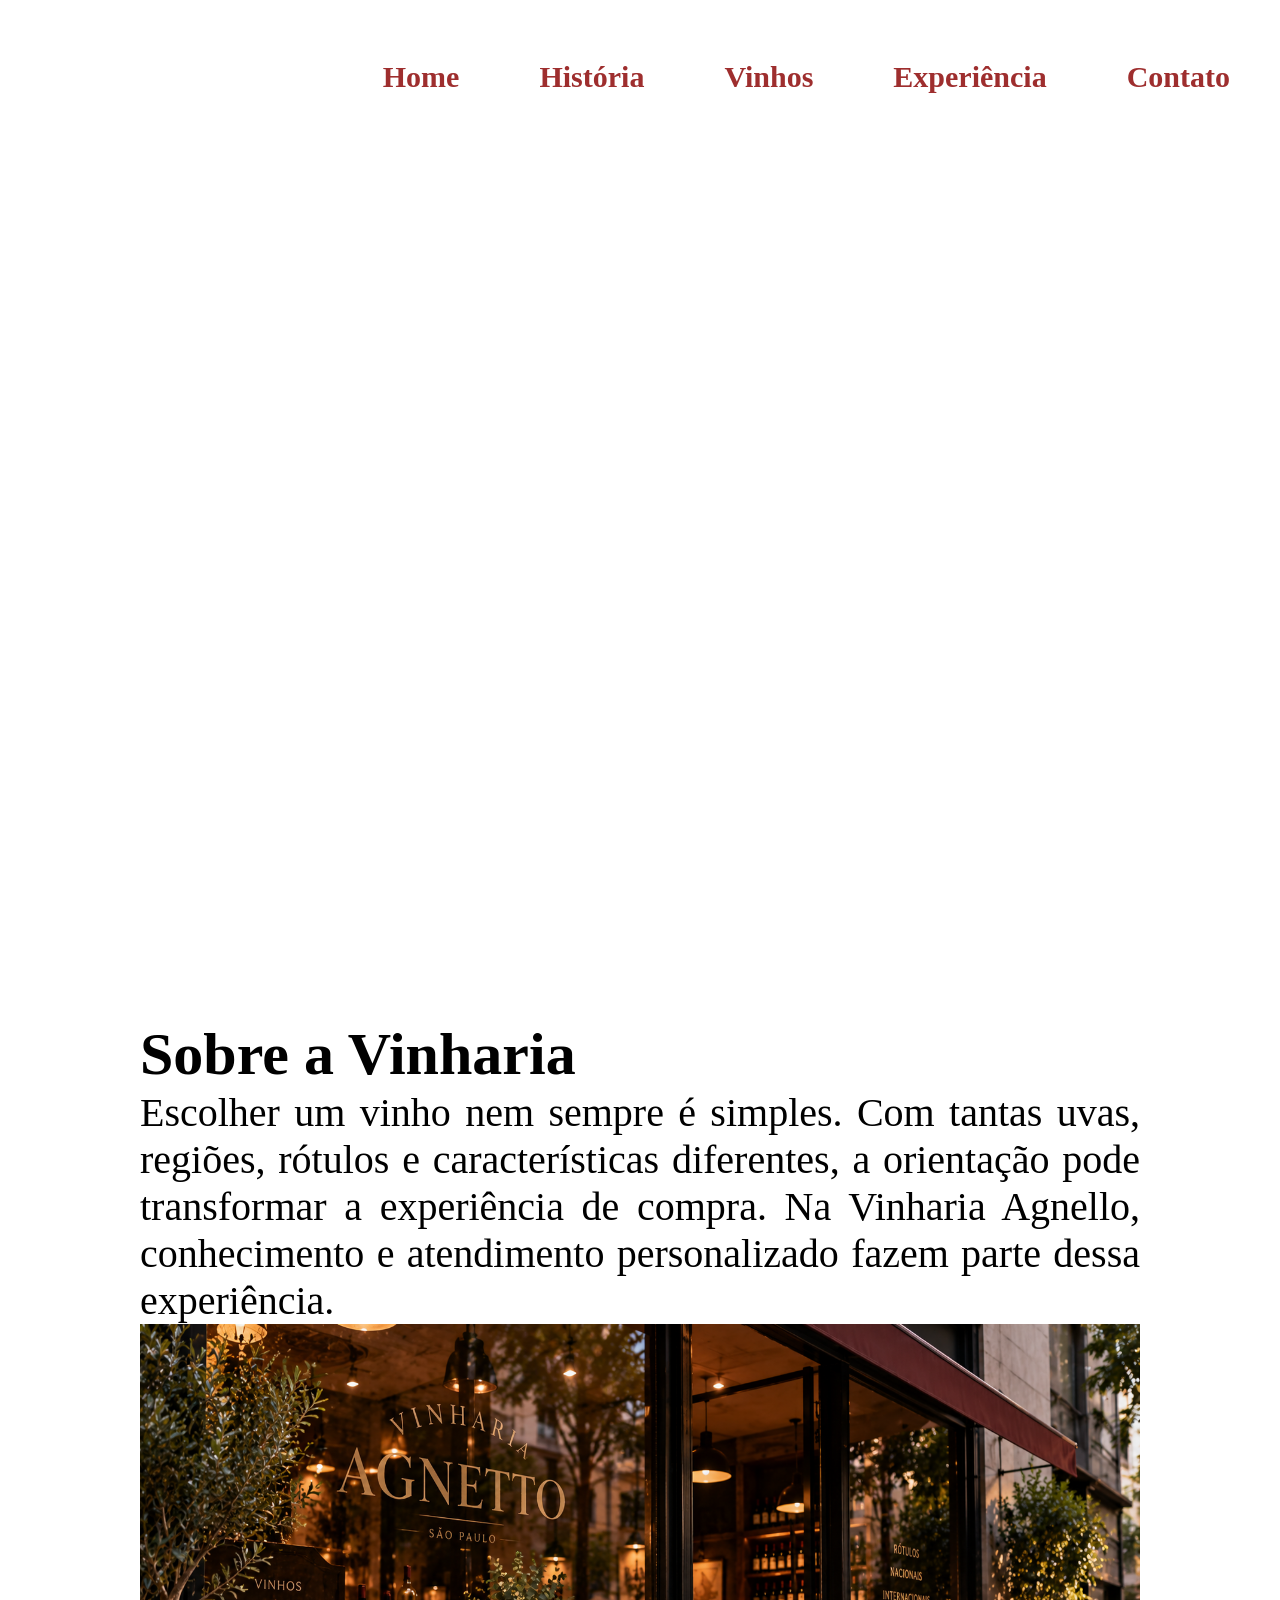
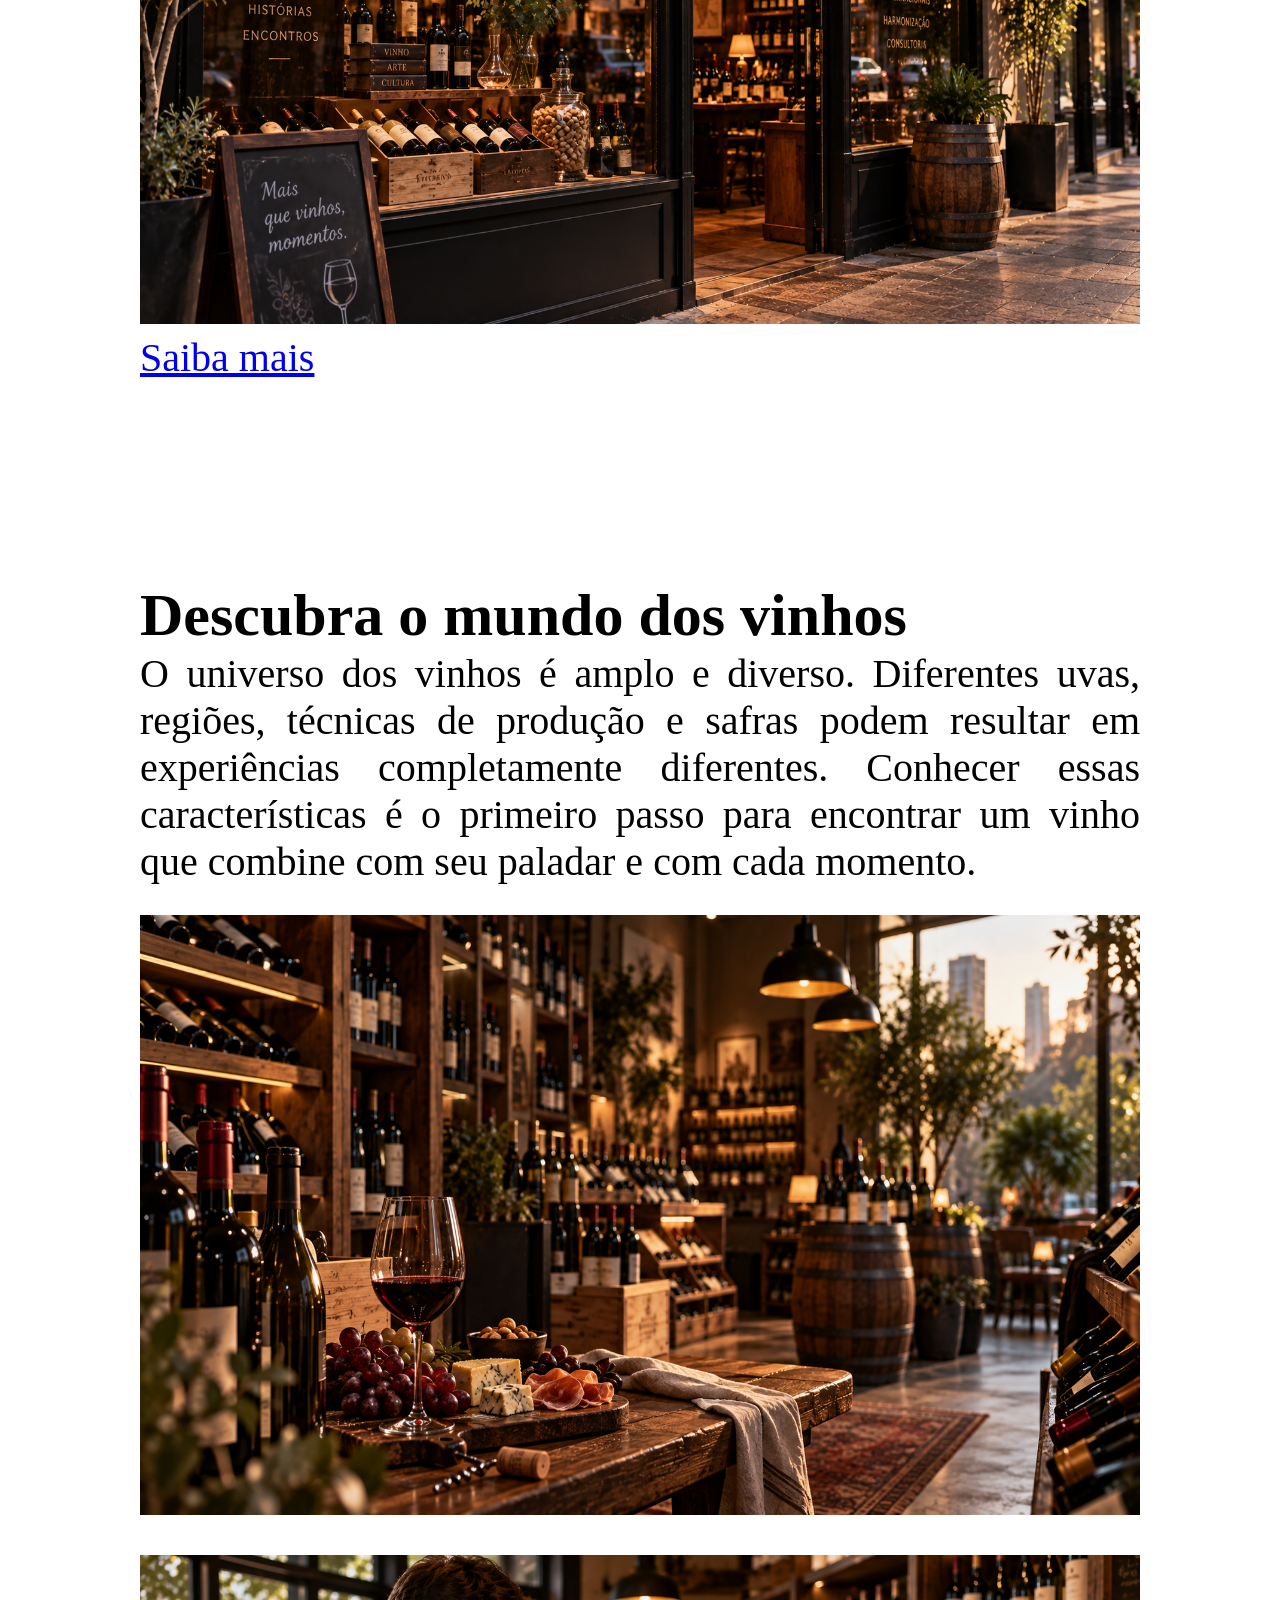
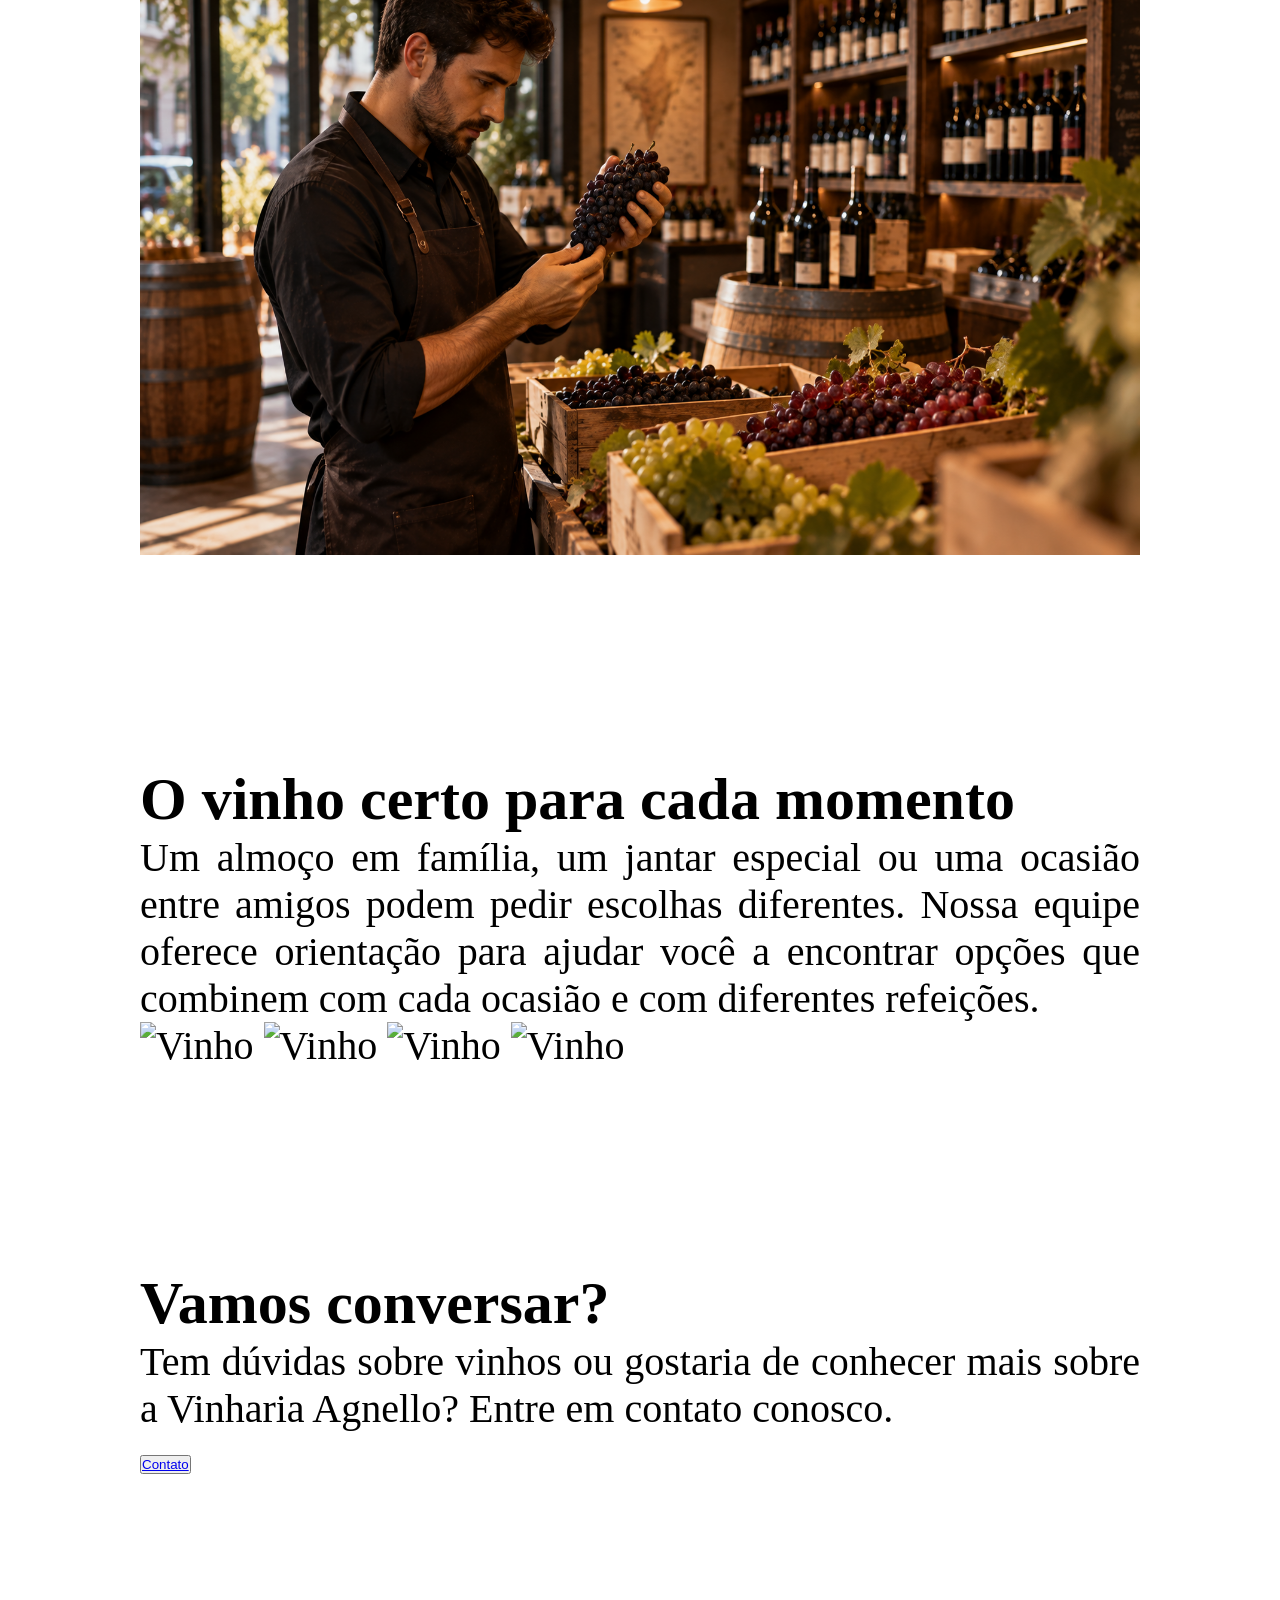
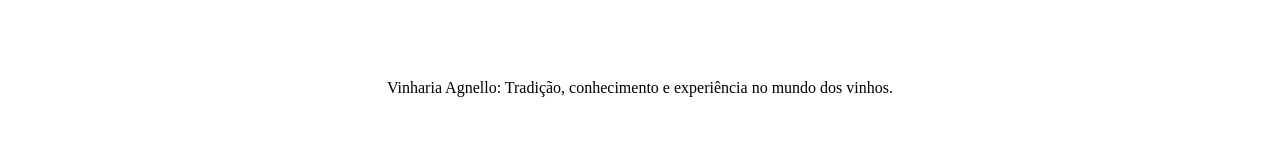
==== index.html @ 1d0fc35b "Primeira parte Check Point" ====
<!DOCTYPE html>
<html lang="pt-br">
<head>
    <meta charset="UTF-8">
    <meta name="viewport" content="width=device-width, initial-scale=1.0">
    <title>Vinharia Agnello</title>
    <link rel="stylesheet" href="src/css/style.css">
</head>
<body>

    <header>
        <nav class="cabecalho"> 
            <ul>
                <li><a href="pages/index.html"><b>Home</b></a></li>
                <li><a href="pages/sobre.html"><b>História</b></a></li>
                <li><a href="pages/produtos.html"><b>Vinhos</b></a></li>
                <li><a href="pages/experiencia.html"><b>Experiência</b></a></li>
                <li><a href="pages/contato.html"><b>Contato</b></a></li>
            </ul>
            <video autoplay muted loop>
                <source src="src/assets/imgs/0918.mp4" type="video/mp4">
            </video>
        </nav>
    </header>

    <main>
        

        <section class="titulo">
            <h1>Bem-vindo à Vinharia Agnello</h1>
             <p>Uma experiência única no mundo dos vinhos. <br/>Há mais de 15 anos em São Paulo, 
             a Vinharia <br/> Agnello oferece uma seleção de rótulos nacionais <br/>e internacionais,  
             aliando variedade ao conhecimento <br/> de uma equipe especializada. Seja para descobrir <br/>
             uma nova uva, escolher um vinho para uma ocasião <br/>especial ou  encontrar a melhor harmonização, 
             nossos  <br/>clientes contam com uma orientação personalizada para  <br/>tornarcada escolha uma experiência.</p></h1>
        </section>


        <section class="sobreVinharia"> 
              <h1>Sobre a Vinharia</h1>
              <p> Escolher um vinho nem sempre é simples. Com tantas uvas, regiões, rótulos e características 
                  diferentes, a orientação pode transformar a experiência de compra. Na Vinharia Agnello, 
                  conhecimento e atendimento personalizado fazem parte dessa experiência.</p>
                  <img src="src/assets/imgs/ChatGPT Image 18 de set. de 2026, 16_29_35.png" alt="Vinho" width="500" height="300" id="fotovinharia">
                  <a href="pages/historia.html">Saiba mais</a>
        </section>

        <section class="descubraVinhos">
            <h1>Descubra o mundo dos vinhos</h1> 
            <p>O universo dos vinhos é amplo e diverso. Diferentes uvas, regiões, técnicas de produção e safras 
            podem resultar em experiências completamente diferentes. Conhecer essas características é o primeiro 
            passo para encontrar um vinho que combine com seu paladar e com cada momento. </p>
            <img src="src/assets/imgs/dentrodaloja.png" alt="Vinhos" width="500" height="300" id="fotodentroloja">       
            <img src="src/assets/imgs/uva.png" alt="Vinhos" width="500" height="300" id="fotodentroloja2">       
        </section>

        <section class="vinhocerto">
            <h1>O vinho certo para cada momento</h1>
            <p>Um almoço em família, um jantar especial ou uma ocasião entre amigos podem pedir escolhas diferentes. 
            Nossa equipe oferece orientação para ajudar você a encontrar opções que combinem com cada ocasião e 
            com diferentes refeições.</p>
            <img src="images/vinho.jpg" alt="Vinho" width="500" height="300">
            <img src="images/vinho.jpg" alt="Vinho" width="500" height="300">
            <img src="images/vinho.jpg" alt="Vinho" width="500" height="300">
            <img src="images/vinho.jpg" alt="Vinho" width="500" height="300">
        </section>

        <section class="contato">
           <h1>Vamos conversar?</h1>
           <p>Tem dúvidas sobre vinhos ou gostaria de conhecer mais sobre a Vinharia Agnello? Entre em contato conosco.</p>
           <button><a href="pages/contato.html">Contato</a></button>

        </section>

    </main>

    <footer>
            <p>Vinharia Agnello: Tradição, conhecimento e experiência no mundo dos vinhos.</p>
    </footer>

</body>
</html>
---- src/css/style.css ----
* {
    margin: 0;
    padding: 0;
    box-sizing: border-box;
}

html,
body {
    overflow-x: hidden;
    overflow-y: auto;
}

header {
    position: relative;
    width: 100vw;
    height: 100vh;
    
}

.cabecalho video {
    position: absolute;
    top: 0;
    left: 0;
    width: 100%;
    height: 100%;
    object-fit: cover;
}

.cabecalho ul {
    display: flex;
    align-items: right;
    justify-content: right;
    gap: 30px;
    list-style: none;
    font-size: 30px;
    position: absolute;
    top: 0;
    left: 0;
    width: 100%; 
    z-index: 2;
    margin-top: 60px;
    
  
}

.cabecalho a {
    text-decoration: none;
    color: rgb(158, 46, 46);
    margin-right: 50px;
    display: inline-block;
    transition: 0.3s;
    
}

.cabecalho a:hover {
    color: rgb(37, 35, 35);
    transform: translateY(-5px);
}

.titulo {
    font-size: 30px;
    position: absolute;
    top: 0;
    left: 0;
    width: 100%; 
    z-index: 2;
    color: white;
    margin-top: 450px;
    margin-left: 50px;
    margin-right: 200px;
    text-align: justify;
    
    
}

.boasvindas h1 {
    margin-top: 40px;
    font-size: 30px;
    display: flex;
    justify-content: center;
    font-size: 80px;
    
}

.boasvindas p {
    max-width: 1000px;
    margin: 80px auto;
    text-align: justify;
    margin-top: 30px;
    font-size: 35px;
}

.sobreVinharia {
    max-width: 1000px;
    margin: 80px auto;
    text-align: justify;
    margin-top: 120px;
    font-size: 40px;
    
}


.descubraVinhos {
    max-width: 1000px;
    margin: 80px auto;
    text-align: justify;
    margin-top: 200px;
    font-size: 40px;
    margin-bottom: 40px;
    
}

.vinhocerto {
    max-width: 1000px;
    margin: 80px auto;
    text-align: justify;
    margin-top: 200px;
    font-size: 40px;
}

.contato {
    max-width: 1000px;
    margin: 80px auto;
    text-align: justify;
    margin-top: 200px;
    font-size: 40px;
}

footer {
   display: flex;
   justify-content: center;
   margin-bottom: 60px;
   margin-top: 200px;
}

#fotovinharia {
    width: 1000px;
    height: 600px;
}

#fotodentroloja {
    width: 1000px;
    height: 600px;
    margin-bottom: 30px;
    margin-top: 30px;
}

#fotodentroloja2 {
    width: 1000px;
    height: 600px;
}
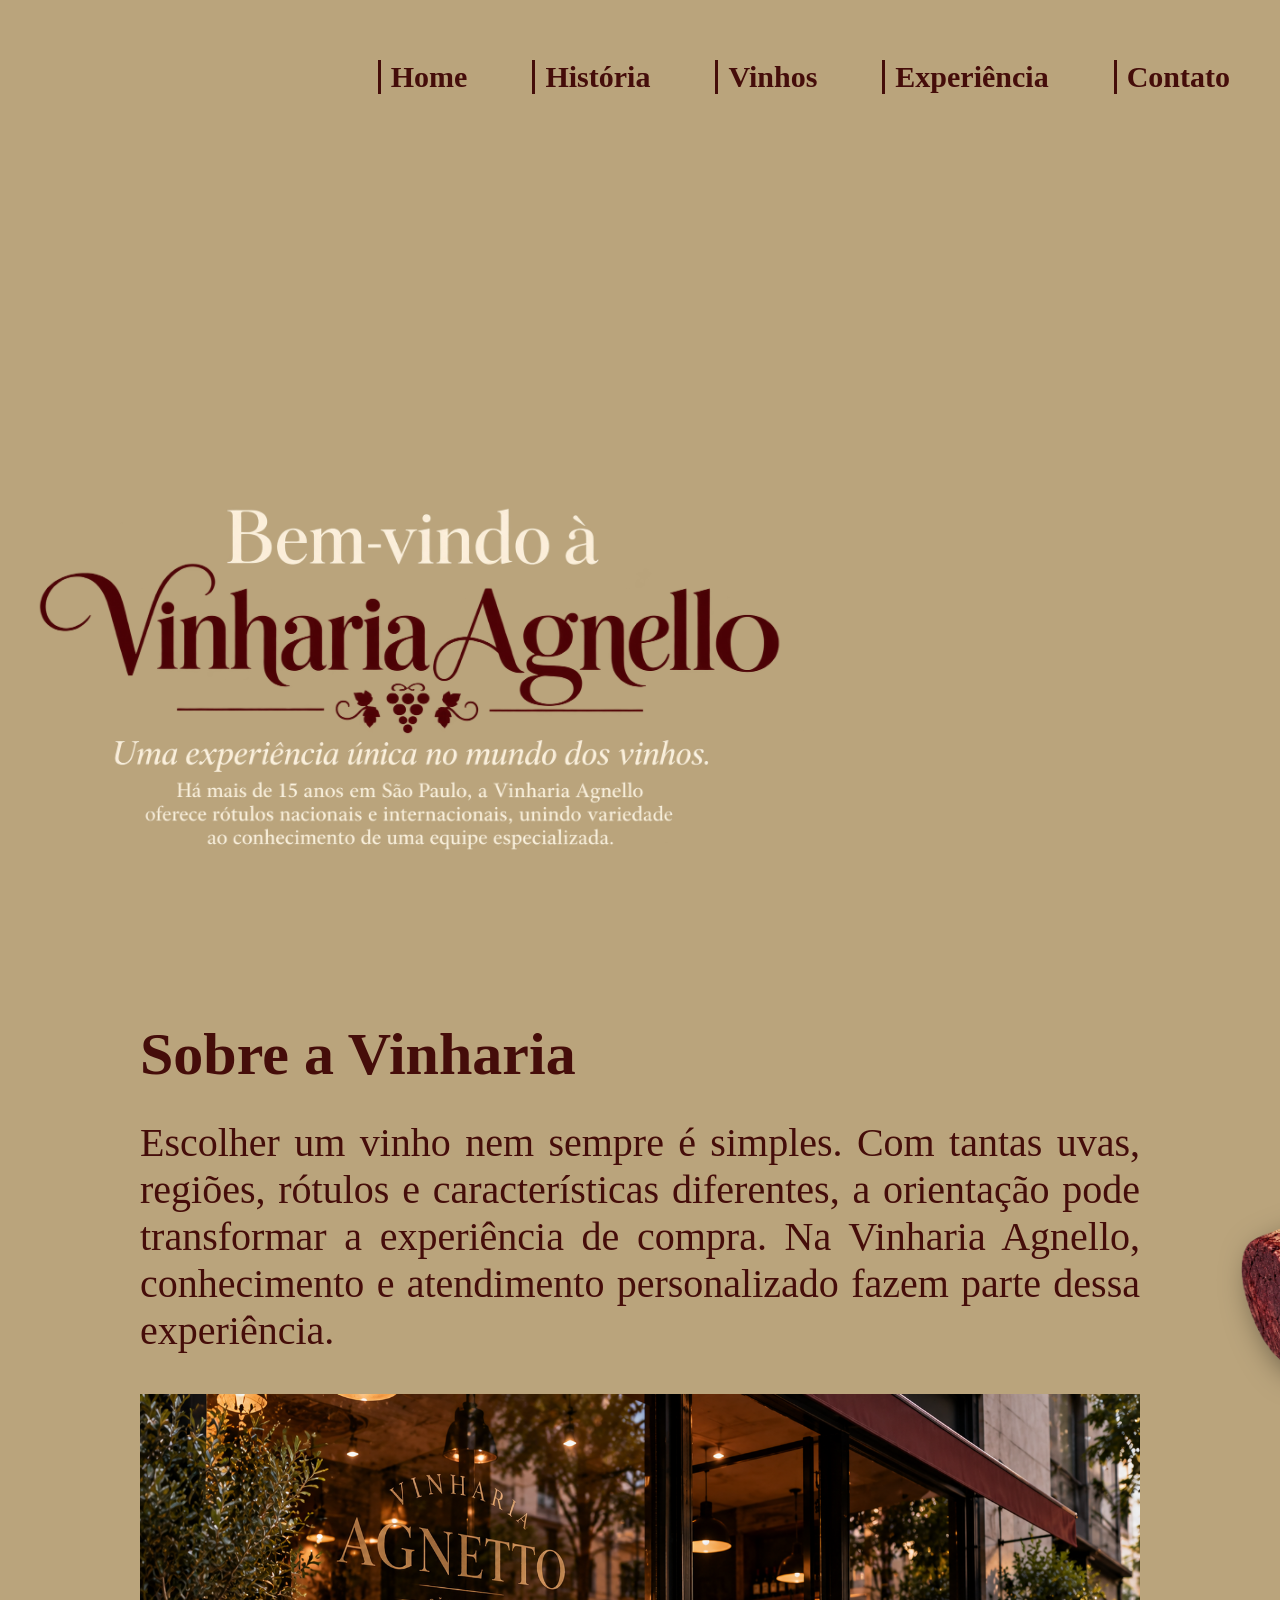
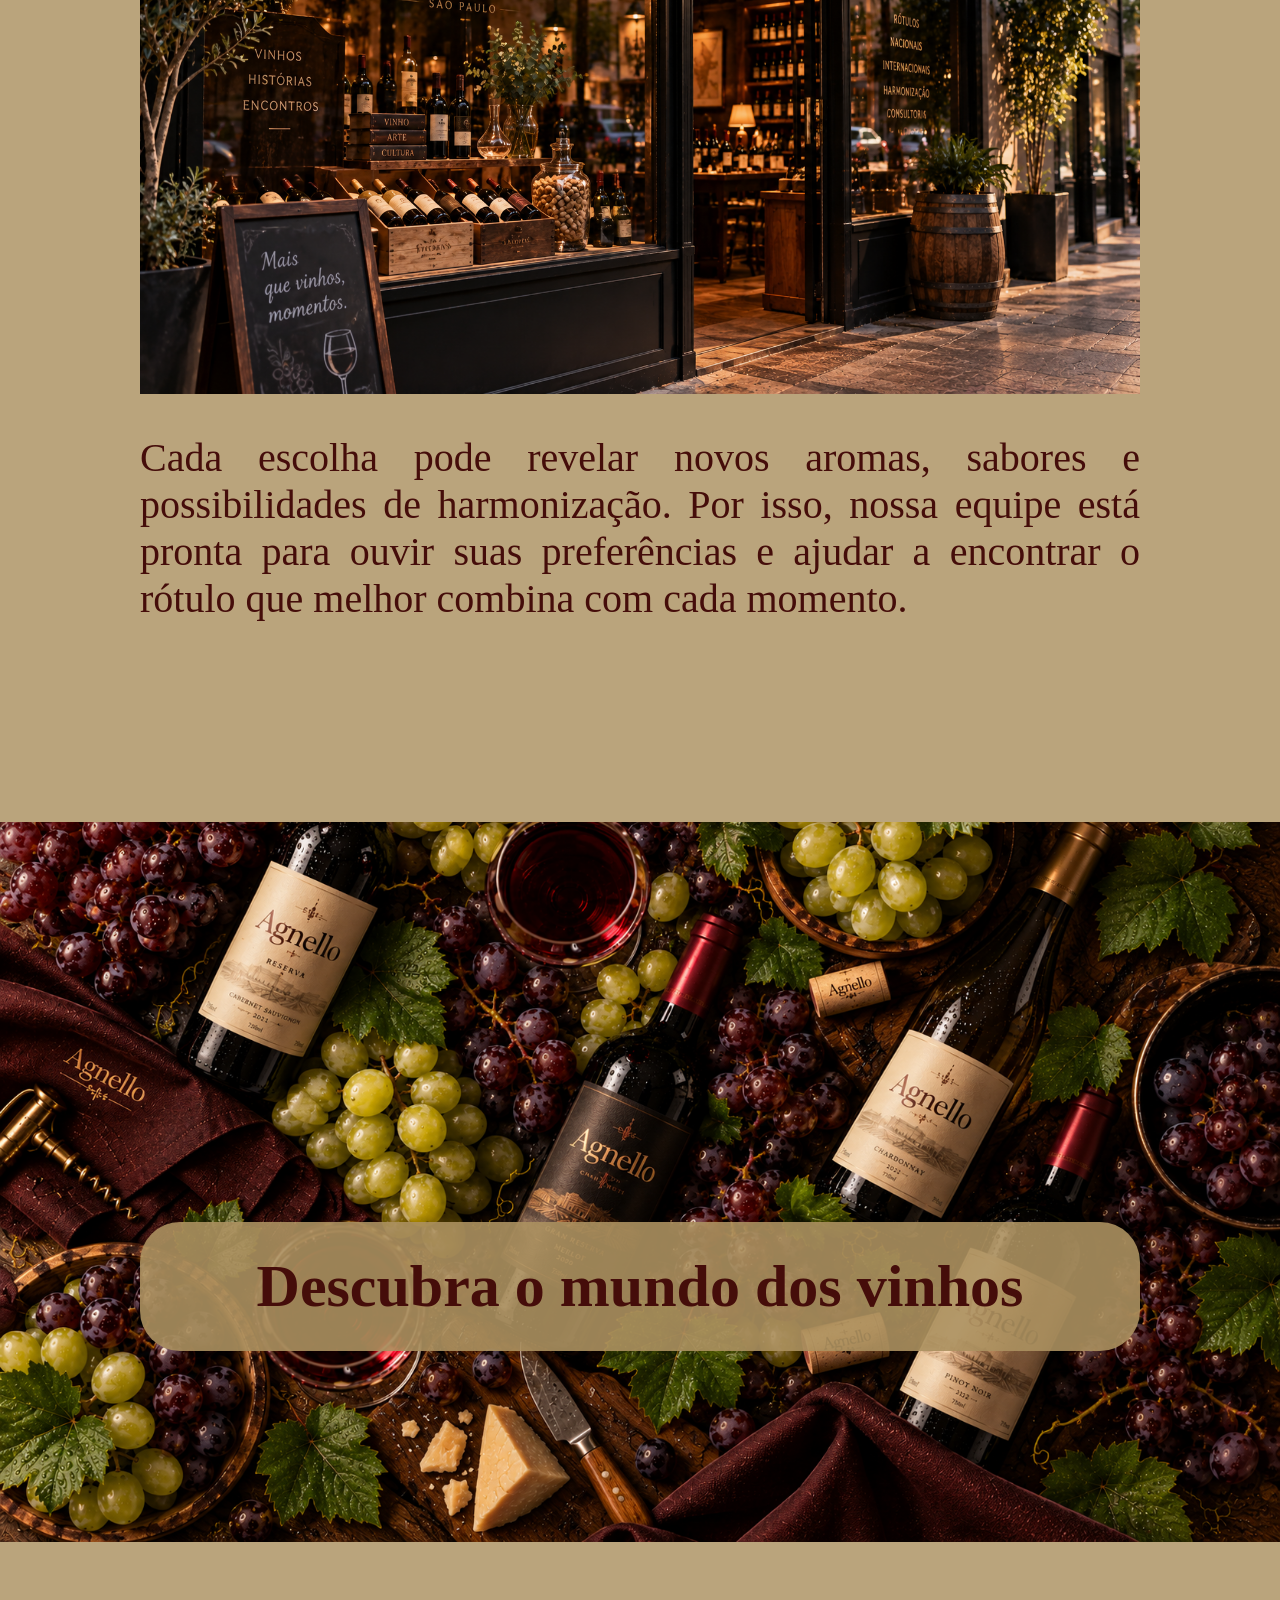
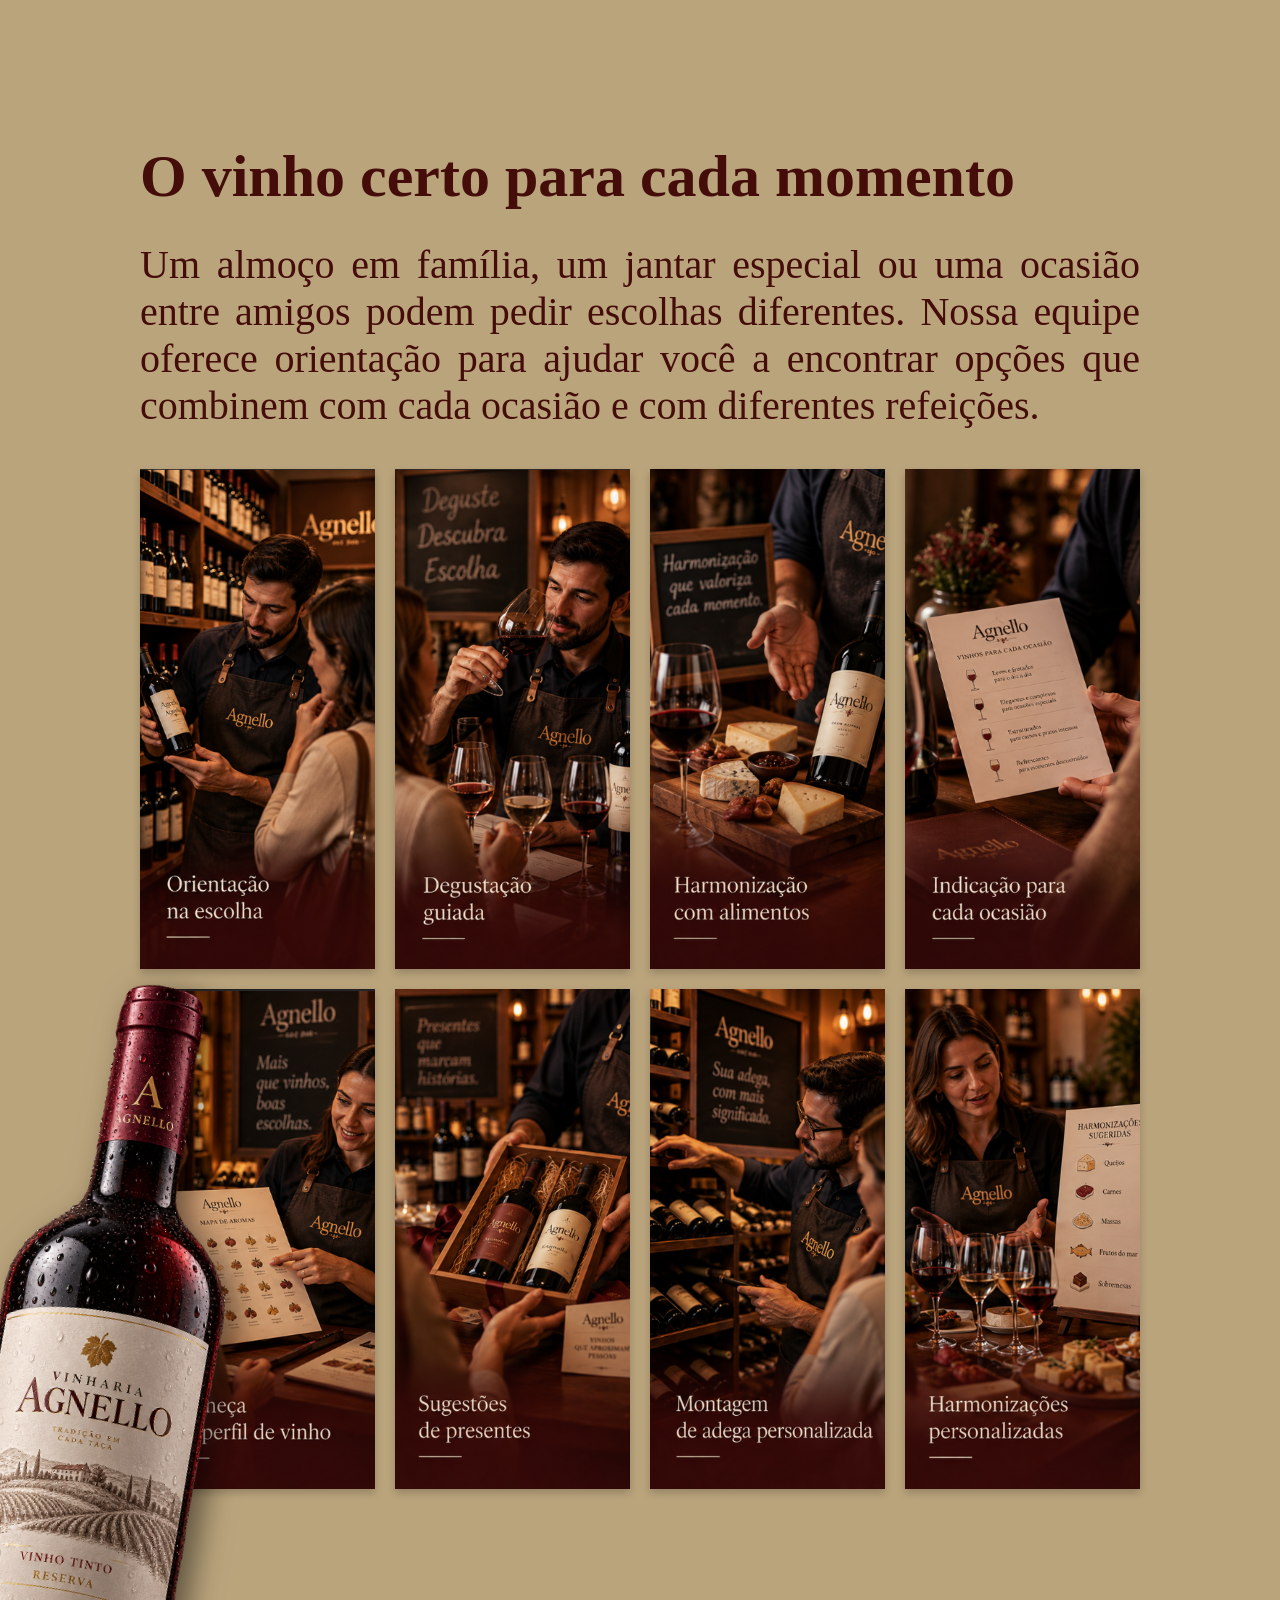
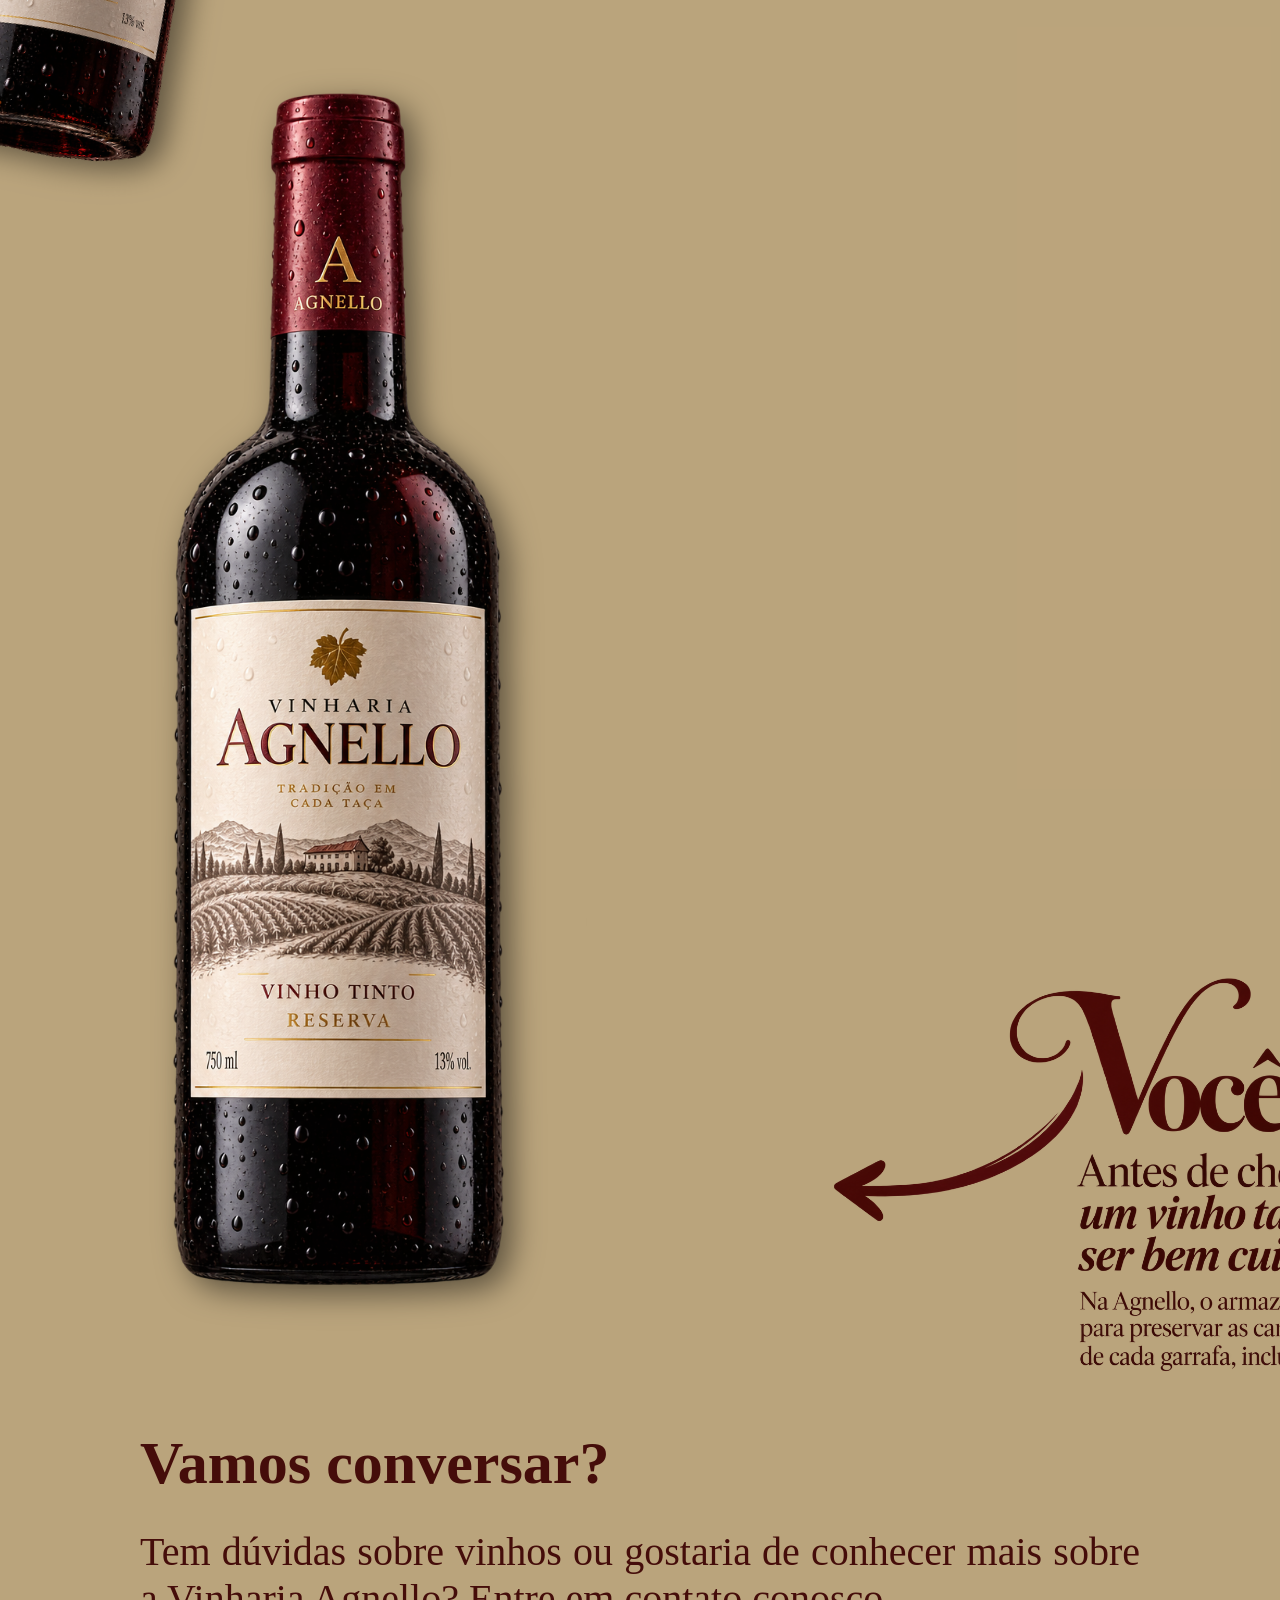
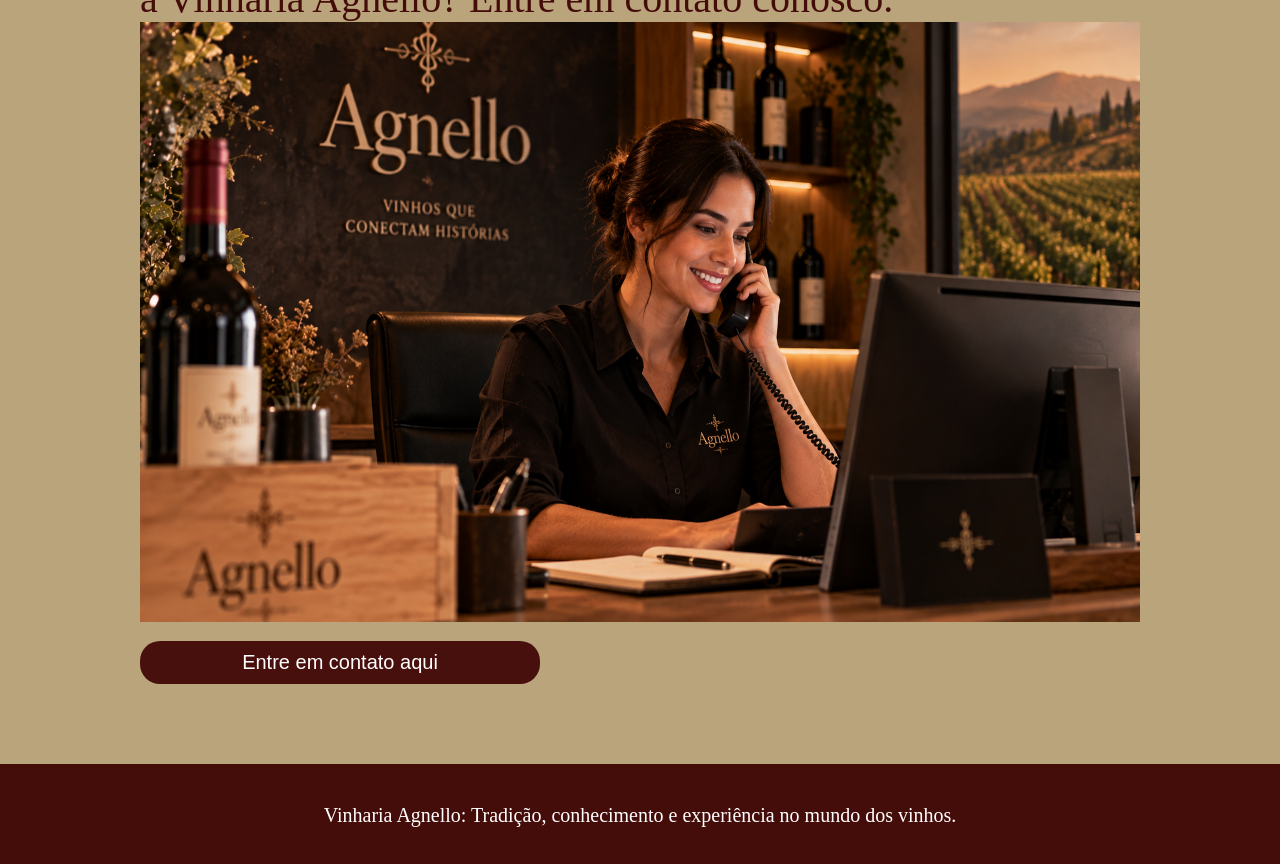
==== commit 29484ed8: "Segunda parte do trabalho" ====
--- a/index.html
+++ b/index.html
@@ -27,12 +27,12 @@
         
 
         <section class="titulo">
-            <h1>Bem-vindo à Vinharia Agnello</h1>
-             <p>Uma experiência única no mundo dos vinhos. <br/>Há mais de 15 anos em São Paulo, 
-             a Vinharia <br/> Agnello oferece uma seleção de rótulos nacionais <br/>e internacionais,  
-             aliando variedade ao conhecimento <br/> de uma equipe especializada. Seja para descobrir <br/>
-             uma nova uva, escolher um vinho para uma ocasião <br/>especial ou  encontrar a melhor harmonização, 
-             nossos  <br/>clientes contam com uma orientação personalizada para  <br/>tornarcada escolha uma experiência.</p></h1>
+            <img src="src/assets/imgs/vinharia.png" alt="Vinho" width="500" height="300" id="fotovinharia">
+            <!-- <h1 id="bemvindo">Bem-vindo à Vinharia Agnello</h1>
+             <p>   Uma experiência única no mundo dos vinhos.<br>
+                   Há mais de 15 anos em São Paulo, a Vinharia Agnello<br>
+                   oferece rótulos nacionais e internacionais, unindo variedade <br>
+                   ao conhecimento de uma equipe especializada.</p></h1> -->
         </section>
 
 
@@ -42,33 +42,71 @@
                   diferentes, a orientação pode transformar a experiência de compra. Na Vinharia Agnello, 
                   conhecimento e atendimento personalizado fazem parte dessa experiência.</p>
                   <img src="src/assets/imgs/ChatGPT Image 18 de set. de 2026, 16_29_35.png" alt="Vinho" width="500" height="300" id="fotovinharia">
-                  <a href="pages/historia.html">Saiba mais</a>
+                  <p>Cada escolha pode revelar novos aromas, sabores e possibilidades de harmonização. 
+                    Por isso, nossa equipe está pronta para ouvir suas preferências e ajudar a encontrar 
+                    o rótulo que melhor combina com cada momento.</p>
+
+                <!-- Decoracoes -->
+                <img src="src/assets/imgs/uvas_1_sem_fundo.png" class="uva1" alt="">
+                <img src="src/assets/imgs/uvas_2_sem_fundo.png" class="uva2" alt="">
+               <img src="src/assets/imgs/rolha_sem_fundo.png" class="rolha" alt="">
         </section>
 
         <section class="descubraVinhos">
             <h1>Descubra o mundo dos vinhos</h1> 
-            <p>O universo dos vinhos é amplo e diverso. Diferentes uvas, regiões, técnicas de produção e safras 
+            <!-- <p>O mundo dos vinhos é amplo e diverso. Diferentes uvas, regiões, técnicas de produção e safras 
             podem resultar em experiências completamente diferentes. Conhecer essas características é o primeiro 
-            passo para encontrar um vinho que combine com seu paladar e com cada momento. </p>
-            <img src="src/assets/imgs/dentrodaloja.png" alt="Vinhos" width="500" height="300" id="fotodentroloja">       
-            <img src="src/assets/imgs/uva.png" alt="Vinhos" width="500" height="300" id="fotodentroloja2">       
+            passo para encontrar um vinho que combine com seu paladar e com cada momento.</p> -->
+            
         </section>
 
-        <section class="vinhocerto">
-            <h1>O vinho certo para cada momento</h1>
-            <p>Um almoço em família, um jantar especial ou uma ocasião entre amigos podem pedir escolhas diferentes. 
-            Nossa equipe oferece orientação para ajudar você a encontrar opções que combinem com cada ocasião e 
-            com diferentes refeições.</p>
-            <img src="images/vinho.jpg" alt="Vinho" width="500" height="300">
-            <img src="images/vinho.jpg" alt="Vinho" width="500" height="300">
-            <img src="images/vinho.jpg" alt="Vinho" width="500" height="300">
-            <img src="images/vinho.jpg" alt="Vinho" width="500" height="300">
-        </section>
+       <section class="vinhocerto">
+
+    <h1>O vinho certo para cada momento</h1>
+
+    <p>
+        Um almoço em família, um jantar especial ou uma ocasião entre amigos podem pedir escolhas diferentes.
+        Nossa equipe oferece orientação para ajudar você a encontrar opções que combinem com cada ocasião
+        e com diferentes refeições.
+    </p>
+
+      <!-- Decoracao -->
+     <img src="src/assets/imgs/garrafa_sem_fundo.png" class="garrafa1" alt="">
+     <img src="src/assets/imgs/garrafa_chardonnay_sem_fundo.png" class="garrafa2" alt="">
+     <img src="src/assets/imgs/rolha_2_sem_fundo (1).png" class="rolha2" alt="">
+     <img src="src/assets/imgs/avental.png" class="avental" alt="">
+
+    <div class="galeria-vinhos">
+        <img src="src/assets/imgs/degustacao1.png" alt="Orientação na escolha">
+        <img src="src/assets/imgs/degustacao2.png" alt="Degustação">
+        <img src="src/assets/imgs/degustacao3.png" alt="Harmonização">
+        <img src="src/assets/imgs/degustacao4.png" alt="Escolha do vinho">
+        <img src="src/assets/imgs/degustacao5.png" alt="Orientação na escolha">
+        <img src="src/assets/imgs/degustacao6.png" alt="Degustação">
+        <img src="src/assets/imgs/degustacao7.png" alt="Harmonização">
+        <img src="src/assets/imgs/degustacao8.png" alt="Escolha do vinho">
+    </div>
+
+
+     </div>
+         <div class="garrafaVermelha">
+        <img src="src/assets/imgs/GARRAFAVERMELHA.png" alt="">
+     </div>
+
+      </div>
+         <div class="voceSabia">
+        <img src="src/assets/imgs/vocesabia.png" alt="">
+     </div>
+
+
+
+</section>
 
         <section class="contato">
            <h1>Vamos conversar?</h1>
            <p>Tem dúvidas sobre vinhos ou gostaria de conhecer mais sobre a Vinharia Agnello? Entre em contato conosco.</p>
-           <button><a href="pages/contato.html">Contato</a></button>
+           <img src="src/assets/imgs/telefone.png" alt="Vinho" width="500" height="300" id="fotovinharia">
+           <button id="botao-contato"><a href="pages/contato.html">Entre em contato aqui</a></button>
 
         </section>
 
--- a/src/css/style.css
+++ b/src/css/style.css
@@ -8,6 +8,7 @@
 body {
     overflow-x: hidden;
     overflow-y: auto;
+    background-color: rgba(172, 145, 96, 0.575);
 }
 
 header {
@@ -24,13 +25,15 @@
     width: 100%;
     height: 100%;
     object-fit: cover;
-}
+    opacity: 0.9;
+}
+
 
 .cabecalho ul {
     display: flex;
     align-items: right;
     justify-content: right;
-    gap: 30px;
+    gap: 15px;
     list-style: none;
     font-size: 30px;
     position: absolute;
@@ -39,38 +42,43 @@
     width: 100%; 
     z-index: 2;
     margin-top: 60px;
-    
-  
+   
+
 }
 
 .cabecalho a {
     text-decoration: none;
-    color: rgb(158, 46, 46);
+    color: rgb(69, 13, 10);
     margin-right: 50px;
     display: inline-block;
     transition: 0.3s;
+    border-left: 3px solid rgb(69, 13, 10);
+    padding-left: 10px;
     
 }
 
 .cabecalho a:hover {
-    color: rgb(37, 35, 35);
+    color: rgb(255, 255, 255);
     transform: translateY(-5px);
 }
 
 .titulo {
-    font-size: 30px;
     position: absolute;
     top: 0;
     left: 0;
-    width: 100%; 
     z-index: 2;
     color: white;
-    margin-top: 450px;
-    margin-left: 50px;
+    margin-top: 470px;
+    margin-left: 10px;
     margin-right: 200px;
-    text-align: justify;
-    
-    
+    
+}
+
+
+.titulo img {
+    display: block;
+    width: 800px !important;
+    height: auto !important;
 }
 
 .boasvindas h1 {
@@ -96,41 +104,202 @@
     text-align: justify;
     margin-top: 120px;
     font-size: 40px;
-    
-}
-
+    color: rgb(69, 13, 10);
+}
+
+.sobreVinharia p {
+    margin-top: 30px;
+
+}
+
+.sobreVinharia img{
+    margin-top: 40px;
+
+}
+
+.sobreVinharia {
+    position: relative;
+}
+
+.uva1 {
+    position: absolute;
+    width: 400px;
+    height: auto;
+    z-index: 2;
+    top: 400px;
+    right: 1200px;
+    filter: drop-shadow(10px 10px 15px rgba(0, 0, 0, 0.5));
+   
+}
+
+.uva2 {
+    position: absolute;
+    width: 400px;
+    height: auto;
+    z-index: 2;
+    top: 700px;
+    left: 1190px;
+    filter: drop-shadow(10px 10px 15px rgba(0, 0, 0, 0.5));
+  
+}
+
+
+.rolha {
+    position: absolute;
+    width: 300px;
+    height: auto;
+    z-index: 2;
+    top: 90px;
+    left: 1100px;
+    filter: drop-shadow(10px 10px 15px rgba(0, 0, 0, 0.5));
+    
+}
+
+.garrafa1 {
+    position: absolute;
+    width: 400px;
+    height: auto;
+    z-index: 2;
+    top: 4200px;
+    left: -130px;
+     transform: rotate(-10deg);
+     filter: drop-shadow(10px 10px 15px rgba(0, 0, 0, 0.5));
+
+}
+
+.garrafa2 {
+    position: absolute;
+    width: 400px;
+    height: auto;
+    z-index: 2;
+    top: 3800px;
+    left: 1580px;
+    transform: rotate(-30deg);
+    filter: drop-shadow(10px 10px 15px rgba(0, 0, 0, 0.5));
+ 
+}
+
+.rolha2 {
+    position: absolute;
+    width: 400px;
+    height: auto;
+    z-index: 2;
+    top: 4900px;
+    left: 1580px;
+    transform: rotate(-3230deg);
+    filter: drop-shadow(10px 10px 15px rgba(0, 0, 0, 0.5));
+
+}
+
+.avental {
+    position: absolute;
+    width: 300px;
+    height: auto;
+    z-index: 2;
+    top: 2080px;
+    right: 1640px;
+    transform: rotate(310deg);
+    filter: drop-shadow(10px 10px 15px rgba(0, 0, 0, 0.5));
+}
+
+
+.garrafaVermelha img{
+    
+    width: 800px;
+    margin-left: -200px;
+    margin-bottom: 30px;
+    margin-top: 200px;
+    filter: drop-shadow(10px 10px 15px rgba(0, 0, 0, 0.5));
+
+    
+}
+
+.voceSabia img {
+     position: absolute;
+    width: 800px;
+    height: auto;
+    z-index: 2;
+    top: 5700px;
+    left: 800px;
+    
+}
 
 .descubraVinhos {
+    width: 100%;
+    aspect-ratio: 16 / 9;
+    box-sizing: border-box;
+    text-align: justify;
+    margin-top: 200px;
+    margin-bottom: 40px;
+    font-size: 40px;
+
+    background-image: url("../assets/imgs/fundograndeagnello.png");
+    background-size: 100% 100%;
+    background-position: center;
+    background-repeat: no-repeat;
+}
+
+.descubraVinhos h1,
+.descubraVinhos p {
+    max-width: 1000px;
+    margin-left: auto;
+    margin-right: auto;
+    color: rgb(69, 13, 10);
+    background-color: rgba(172, 145, 96, 0.897);
+    border-radius: 40px;
+    padding: 30px;
+    
+}
+
+.descubraVinhos h1 {
+    position: relative;
+    top: 400px;
+    text-align: center;
+    
+}
+
+.descubraVinhos p {
+    margin-top: 300px;
+}
+
+.vinhocerto {
     max-width: 1000px;
     margin: 80px auto;
     text-align: justify;
     margin-top: 200px;
     font-size: 40px;
-    margin-bottom: 40px;
-    
-}
-
-.vinhocerto {
+    color: rgb(69, 13, 10);
+}
+
+.vinhocerto p {
+    margin-top: 30px;
+   
+}
+
+.contato {
     max-width: 1000px;
     margin: 80px auto;
     text-align: justify;
-    margin-top: 200px;
+    margin-top: 100px;
     font-size: 40px;
-}
-
-.contato {
-    max-width: 1000px;
-    margin: 80px auto;
-    text-align: justify;
-    margin-top: 200px;
-    font-size: 40px;
+    color: rgb(69, 13, 10);
+}
+
+.contato p {
+    margin-top: 30px;
+ 
 }
 
 footer {
    display: flex;
    justify-content: center;
-   margin-bottom: 60px;
-   margin-top: 200px;
+   background-color: rgb(69, 13, 10);
+   width: 100%;
+   height: 100px;
+   padding: 40px;
+   color: white;
+   font-size: 20px;
+  
 }
 
 #fotovinharia {
@@ -148,4 +317,51 @@
 #fotodentroloja2 {
     width: 1000px;
     height: 600px;
-}+}
+
+.galeria-vinhos {
+    display: grid;
+    grid-template-columns: repeat(4, 1fr);
+    gap: 20px;
+    margin-top: 40px;
+}
+
+.galeria-vinhos img {
+    width: 100%;
+    height: 500px;
+    object-fit: cover;
+    transition: transform 0.4s ease;
+    box-shadow: 0 4px 8px rgba(0, 0, 0, 0.2);
+}
+
+.galeria-vinhos img:hover {
+    transform: scale(1.05);
+   
+}
+
+#botao-contato {
+    background-color: rgba(69, 13, 10, 0.973);
+    text-decoration: none;
+    padding: 10px 20px;
+    border: none;
+    border-radius: 20px;
+    cursor: pointer;
+    font-size: 20px;
+    transition: 0.3s;
+    width: 400px;
+
+}
+
+#botao-contato:hover {
+    transform: translateY(-5px);
+}
+
+button a {
+    color: white;
+    text-decoration: none;
+}
+
+
+
+   
+    
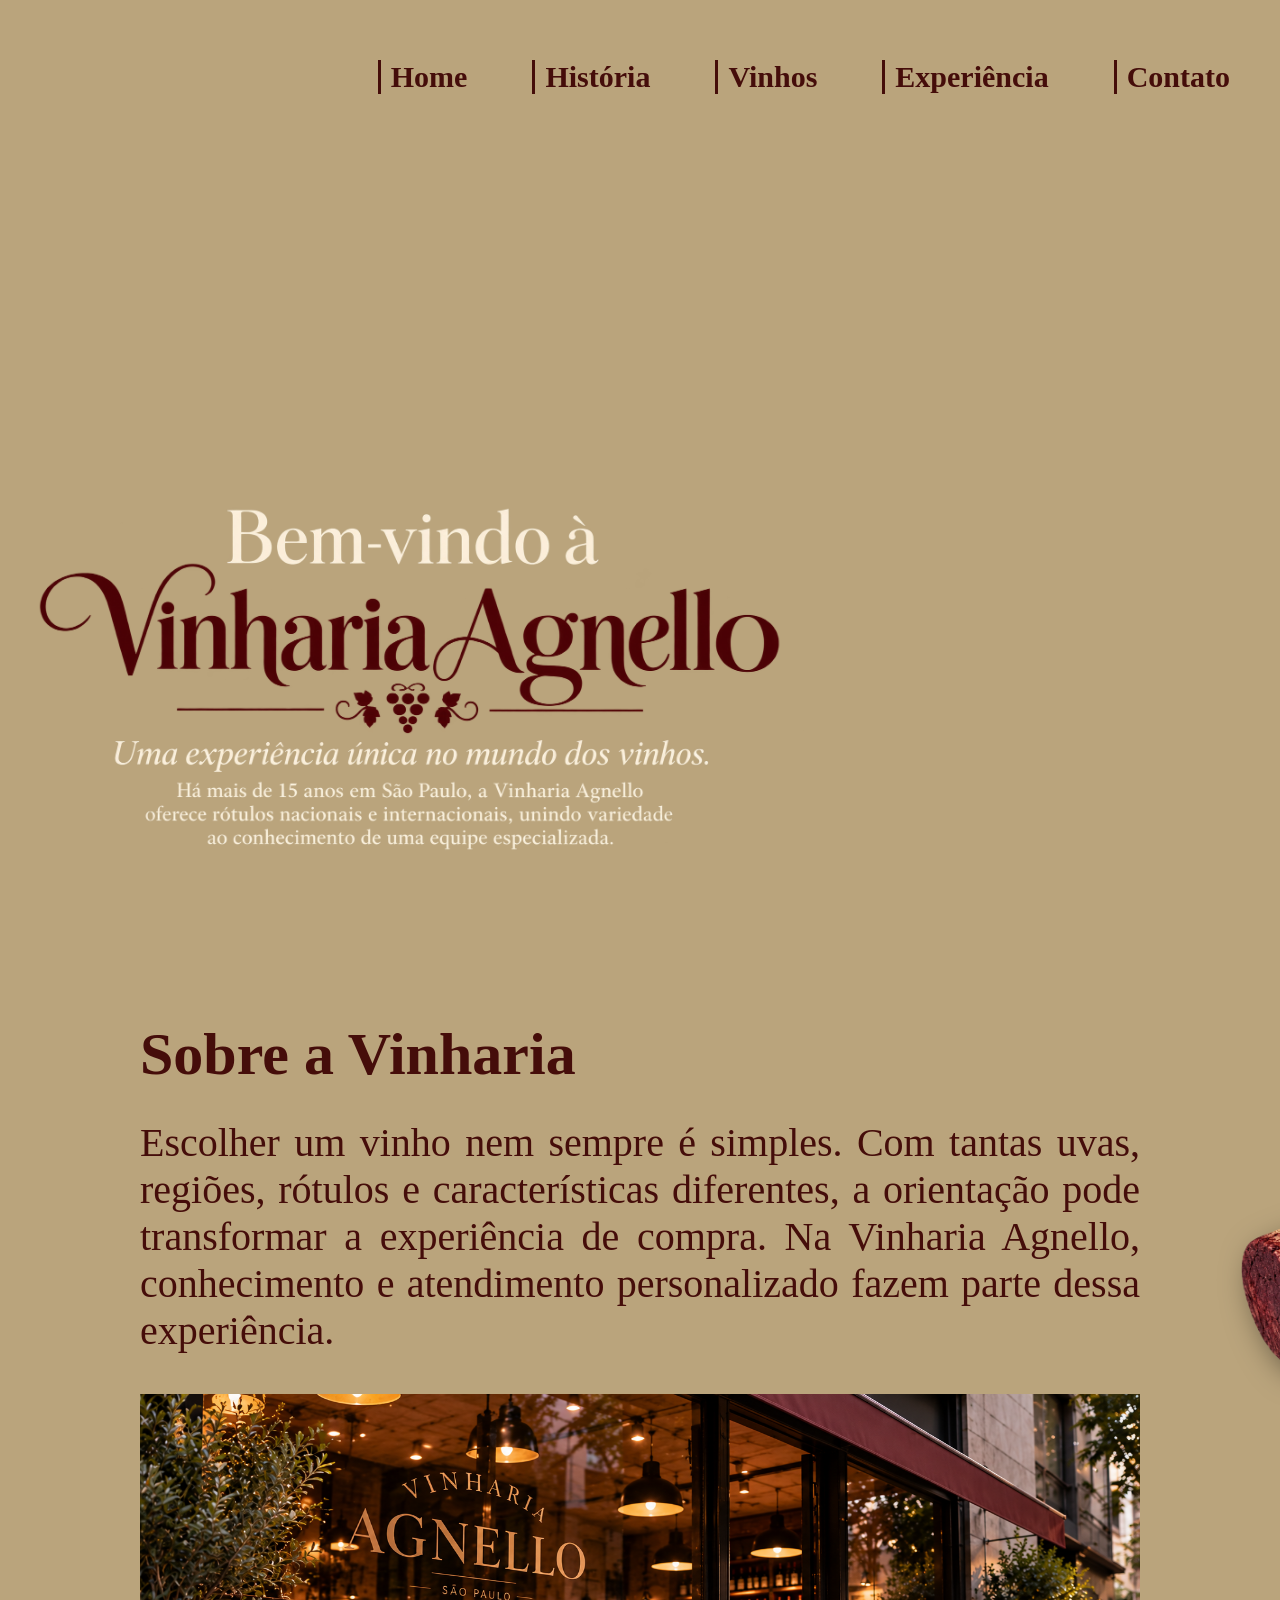
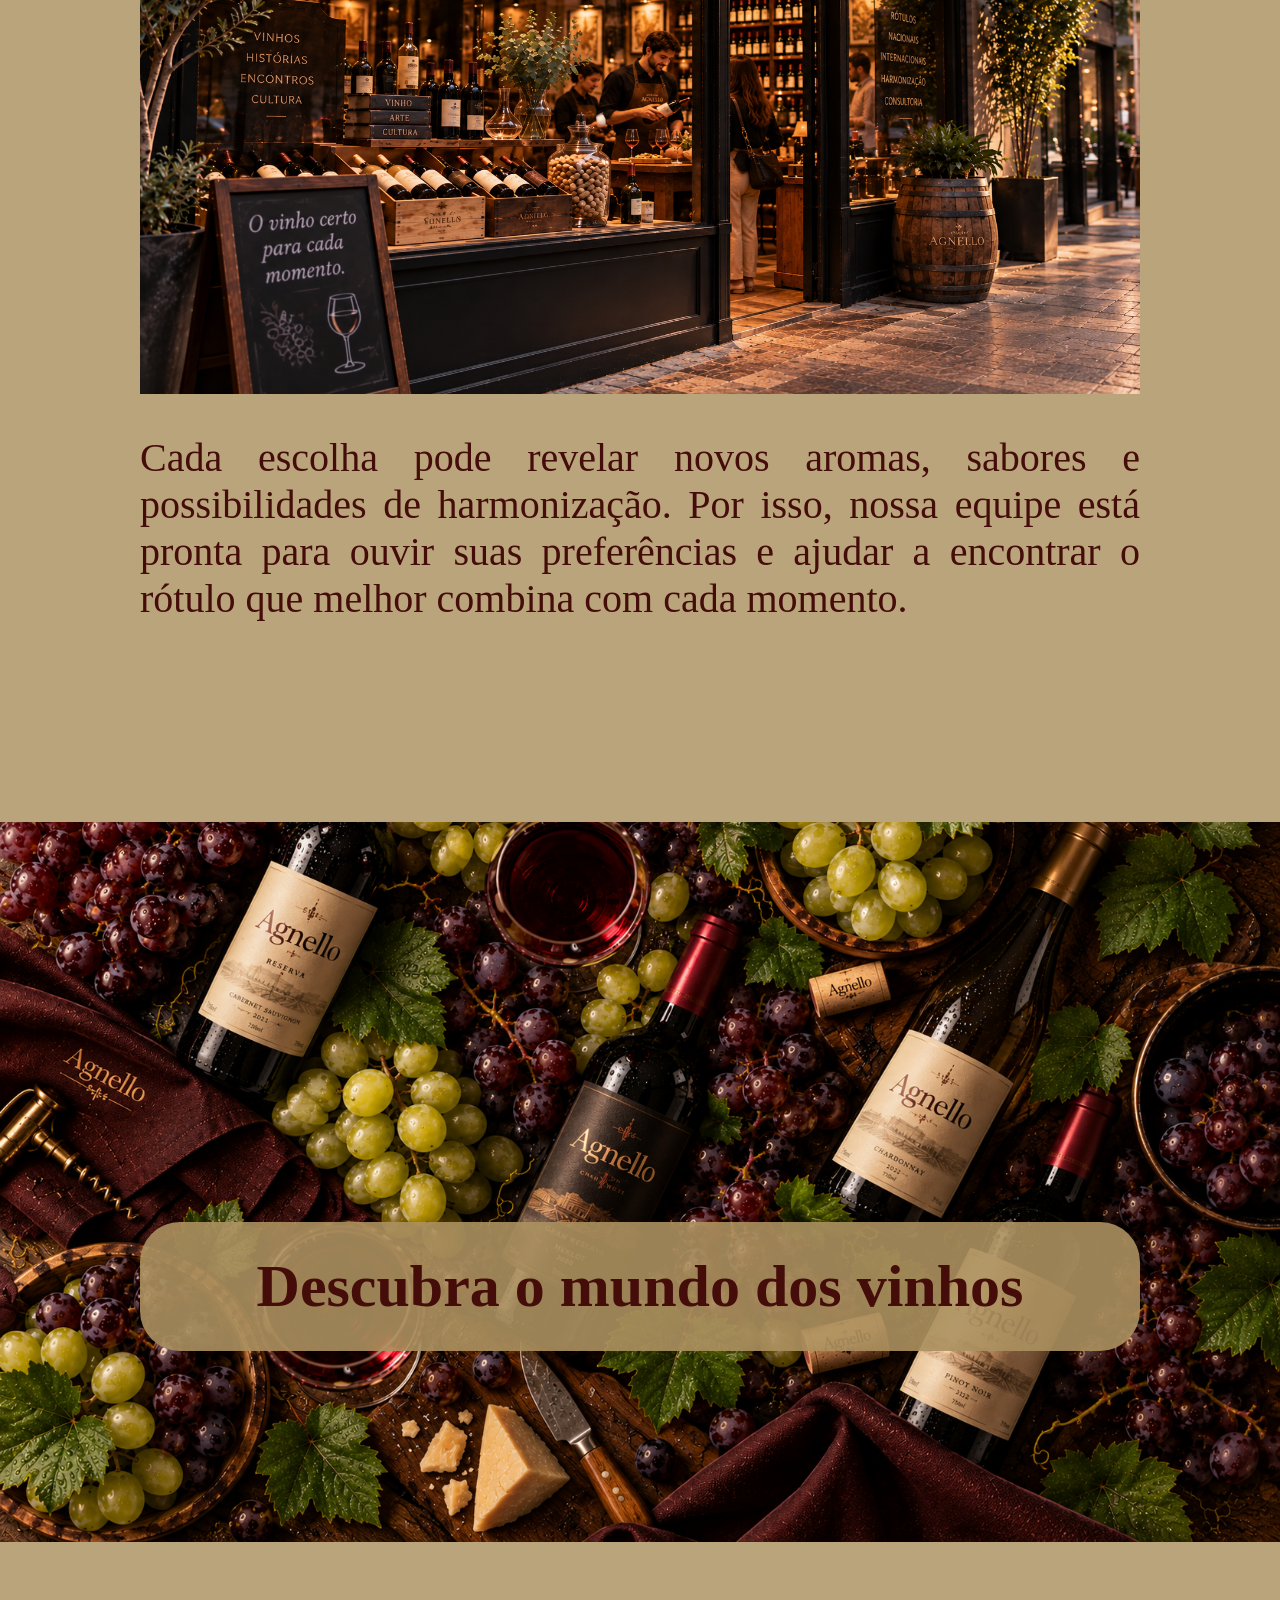
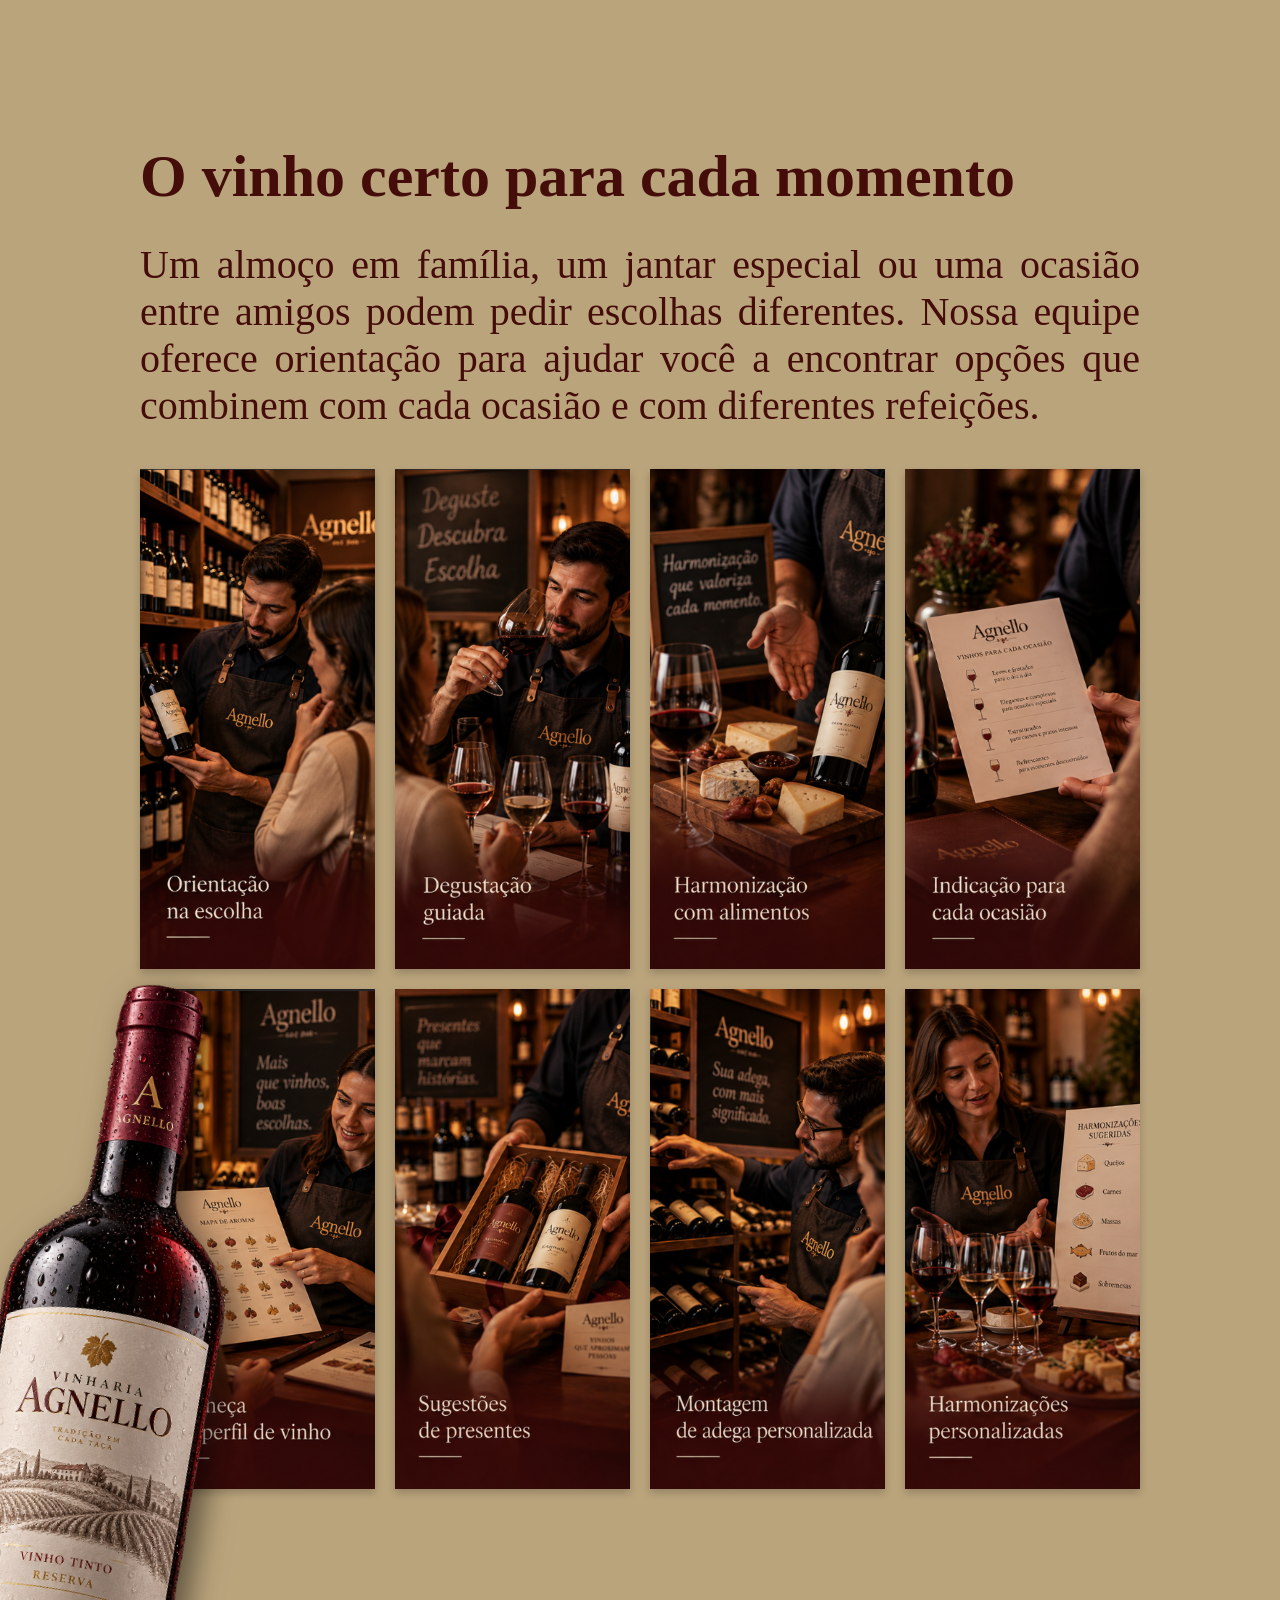
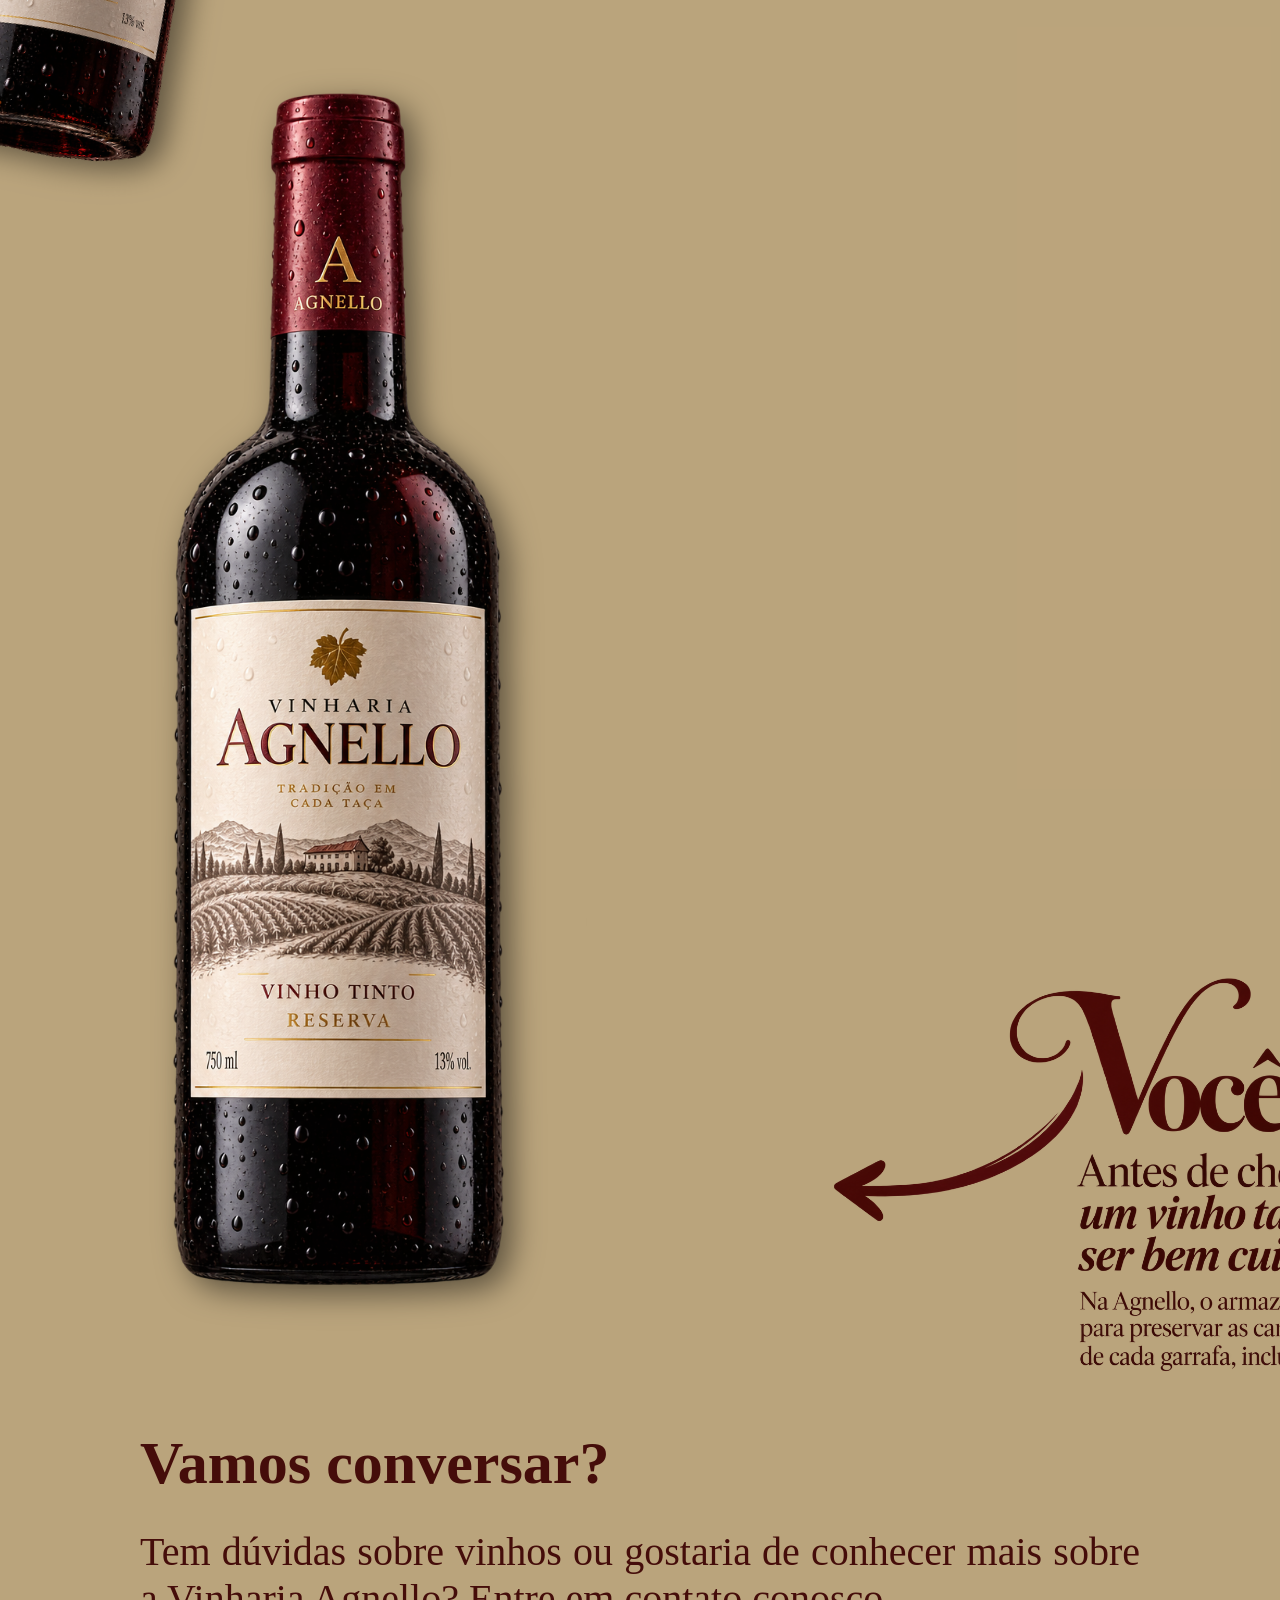
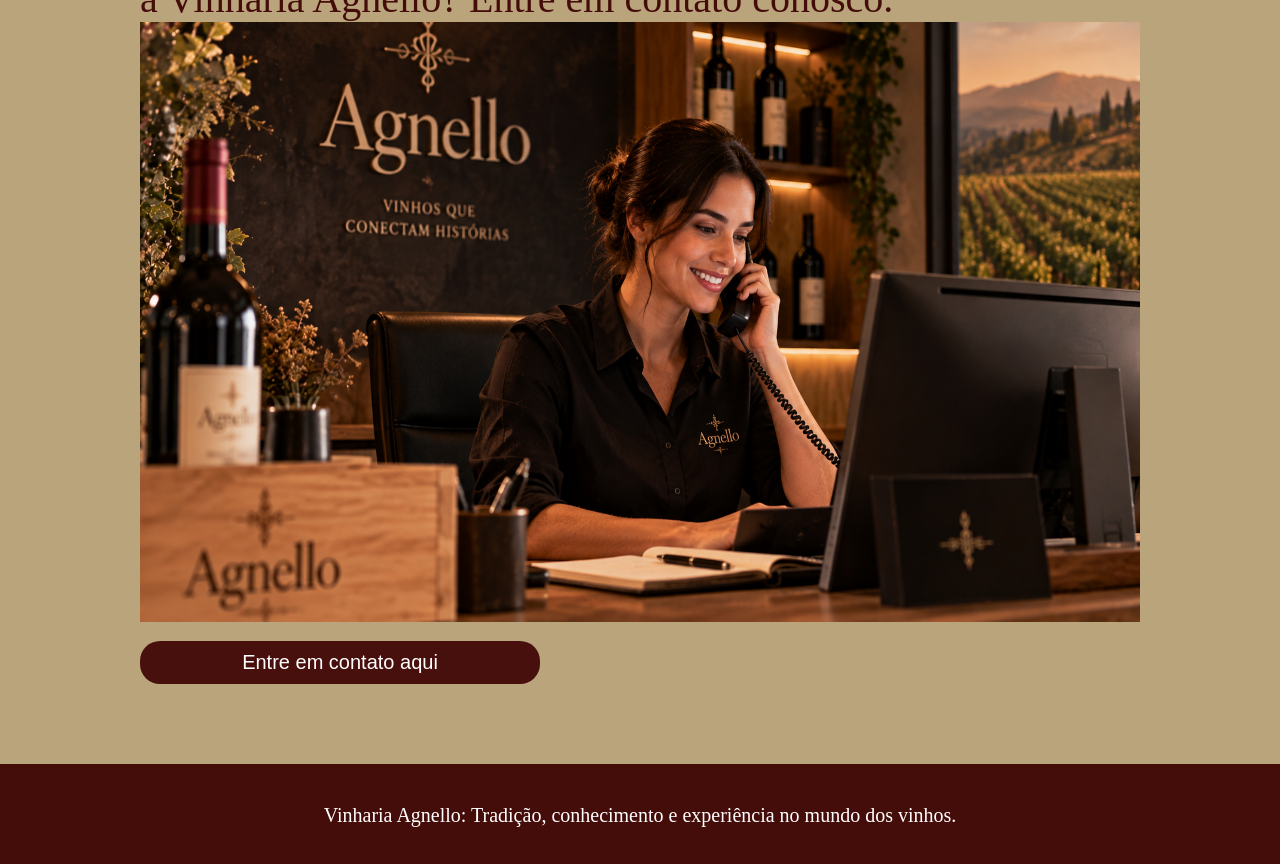
==== commit eaee841b: "Adicionando as novas páginas" ====
--- a/index.html
+++ b/index.html
@@ -11,11 +11,11 @@
     <header>
         <nav class="cabecalho"> 
             <ul>
-                <li><a href="pages/index.html"><b>Home</b></a></li>
-                <li><a href="pages/sobre.html"><b>História</b></a></li>
-                <li><a href="pages/produtos.html"><b>Vinhos</b></a></li>
+                <li><a href="index.html"><b>Home</b></a></li>
+                <li><a href="src/pages/historia.html"><b>História</b></a></li>
+                <li><a href="src/pages/vinhos.html"><b>Vinhos</b></a></li>
                 <li><a href="pages/experiencia.html"><b>Experiência</b></a></li>
-                <li><a href="pages/contato.html"><b>Contato</b></a></li>
+                <li><a href="src/pages/contato.html"><b>Contato</b></a></li>
             </ul>
             <video autoplay muted loop>
                 <source src="src/assets/imgs/0918.mp4" type="video/mp4">
@@ -41,7 +41,7 @@
               <p> Escolher um vinho nem sempre é simples. Com tantas uvas, regiões, rótulos e características 
                   diferentes, a orientação pode transformar a experiência de compra. Na Vinharia Agnello, 
                   conhecimento e atendimento personalizado fazem parte dessa experiência.</p>
-                  <img src="src/assets/imgs/ChatGPT Image 18 de set. de 2026, 16_29_35.png" alt="Vinho" width="500" height="300" id="fotovinharia">
+                  <img src="src/assets/imgs/agnellonovo.png" alt="Vinho" width="500" height="300" id="fotovinharia">
                   <p>Cada escolha pode revelar novos aromas, sabores e possibilidades de harmonização. 
                     Por isso, nossa equipe está pronta para ouvir suas preferências e ajudar a encontrar 
                     o rótulo que melhor combina com cada momento.</p>
@@ -53,10 +53,10 @@
         </section>
 
         <section class="descubraVinhos">
+              <a href="src/pages/vinhos.html" target="_blank">
             <h1>Descubra o mundo dos vinhos</h1> 
-            <!-- <p>O mundo dos vinhos é amplo e diverso. Diferentes uvas, regiões, técnicas de produção e safras 
-            podem resultar em experiências completamente diferentes. Conhecer essas características é o primeiro 
-            passo para encontrar um vinho que combine com seu paladar e com cada momento.</p> -->
+            </a>
+
             
         </section>
 
@@ -106,7 +106,7 @@
            <h1>Vamos conversar?</h1>
            <p>Tem dúvidas sobre vinhos ou gostaria de conhecer mais sobre a Vinharia Agnello? Entre em contato conosco.</p>
            <img src="src/assets/imgs/telefone.png" alt="Vinho" width="500" height="300" id="fotovinharia">
-           <button id="botao-contato"><a href="pages/contato.html">Entre em contato aqui</a></button>
+           <button id="botao-contato"><a href="src/pages/contato.html">Entre em contato aqui</a></button>
 
         </section>
 
--- a/src/css/style.css
+++ b/src/css/style.css
@@ -232,6 +232,7 @@
     margin-top: 200px;
     margin-bottom: 40px;
     font-size: 40px;
+    
 
     background-image: url("../assets/imgs/fundograndeagnello.png");
     background-size: 100% 100%;
@@ -256,11 +257,22 @@
     top: 400px;
     text-align: center;
     
+    
 }
 
 .descubraVinhos p {
     margin-top: 300px;
-}
+    text-decoration: none;
+    
+    
+}
+
+.descubraVinhos a {
+    text-decoration: none;
+    
+}
+
+
 
 .vinhocerto {
     max-width: 1000px;
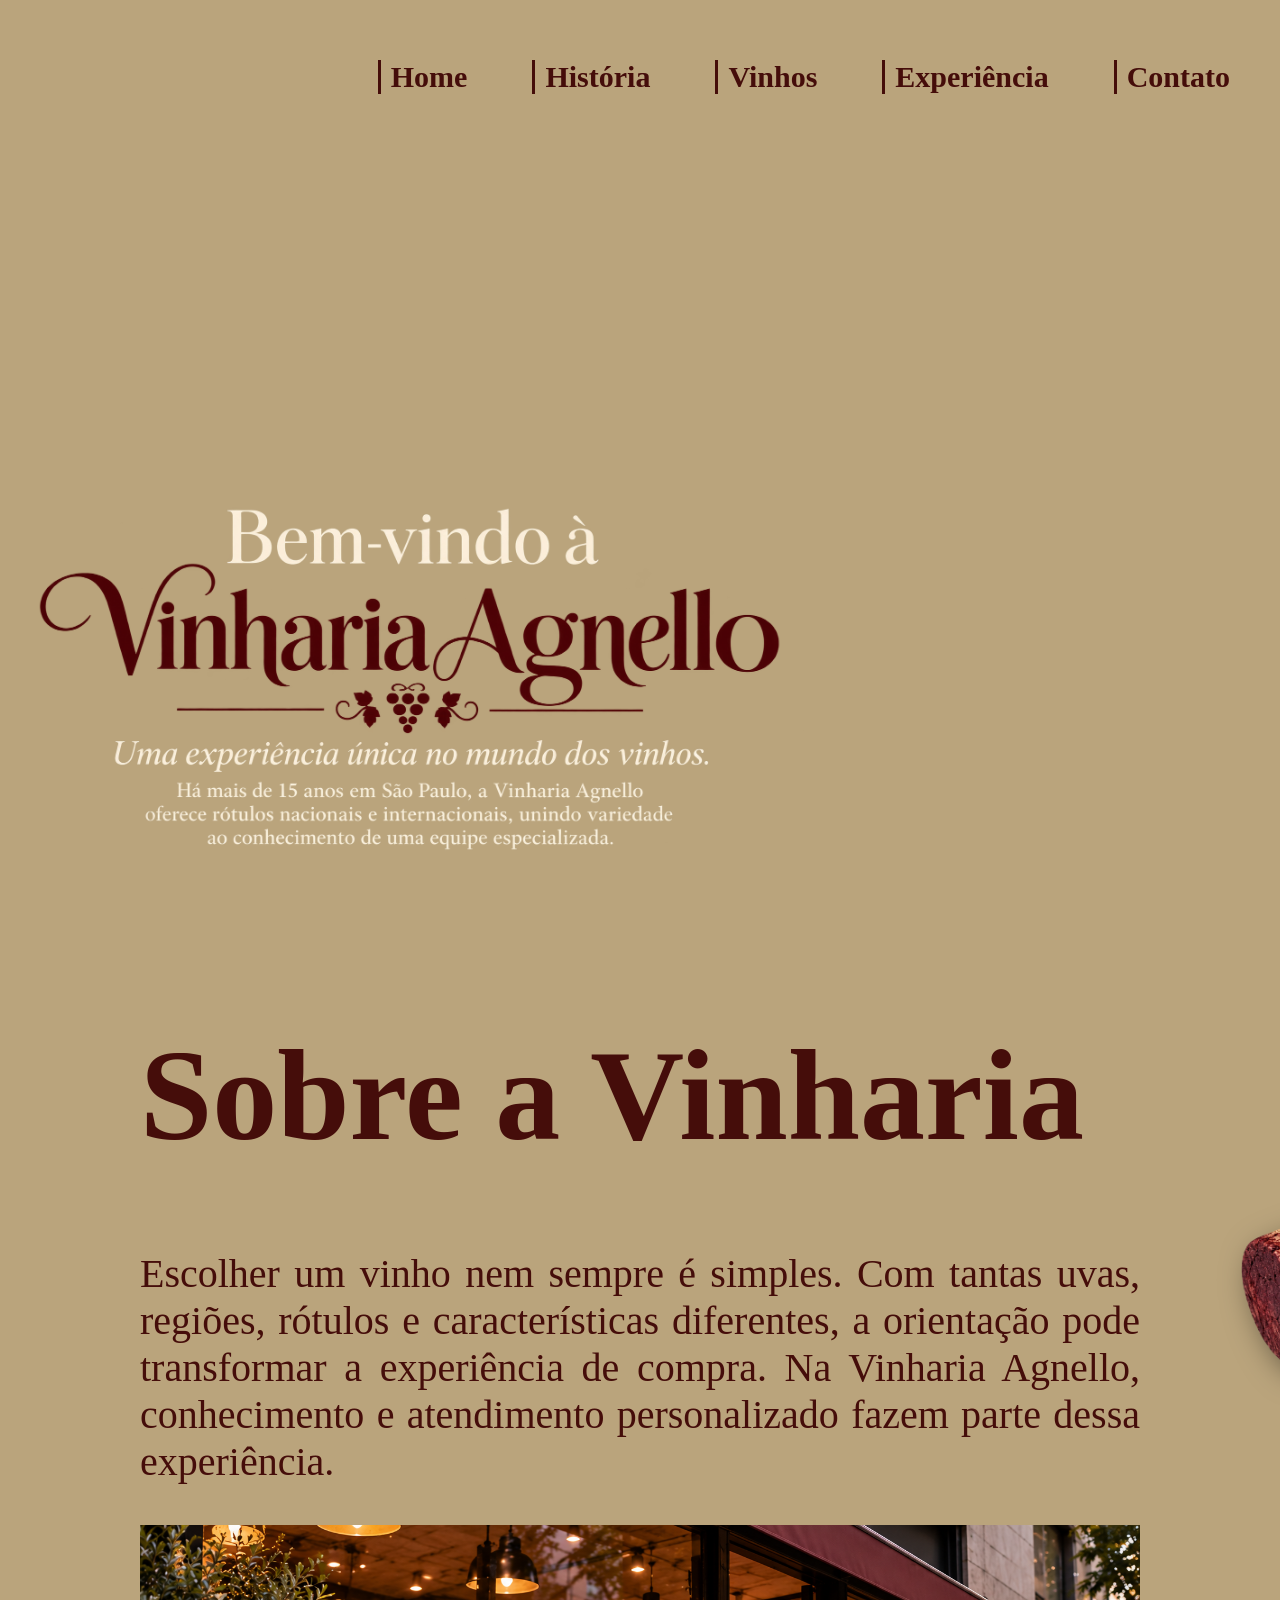
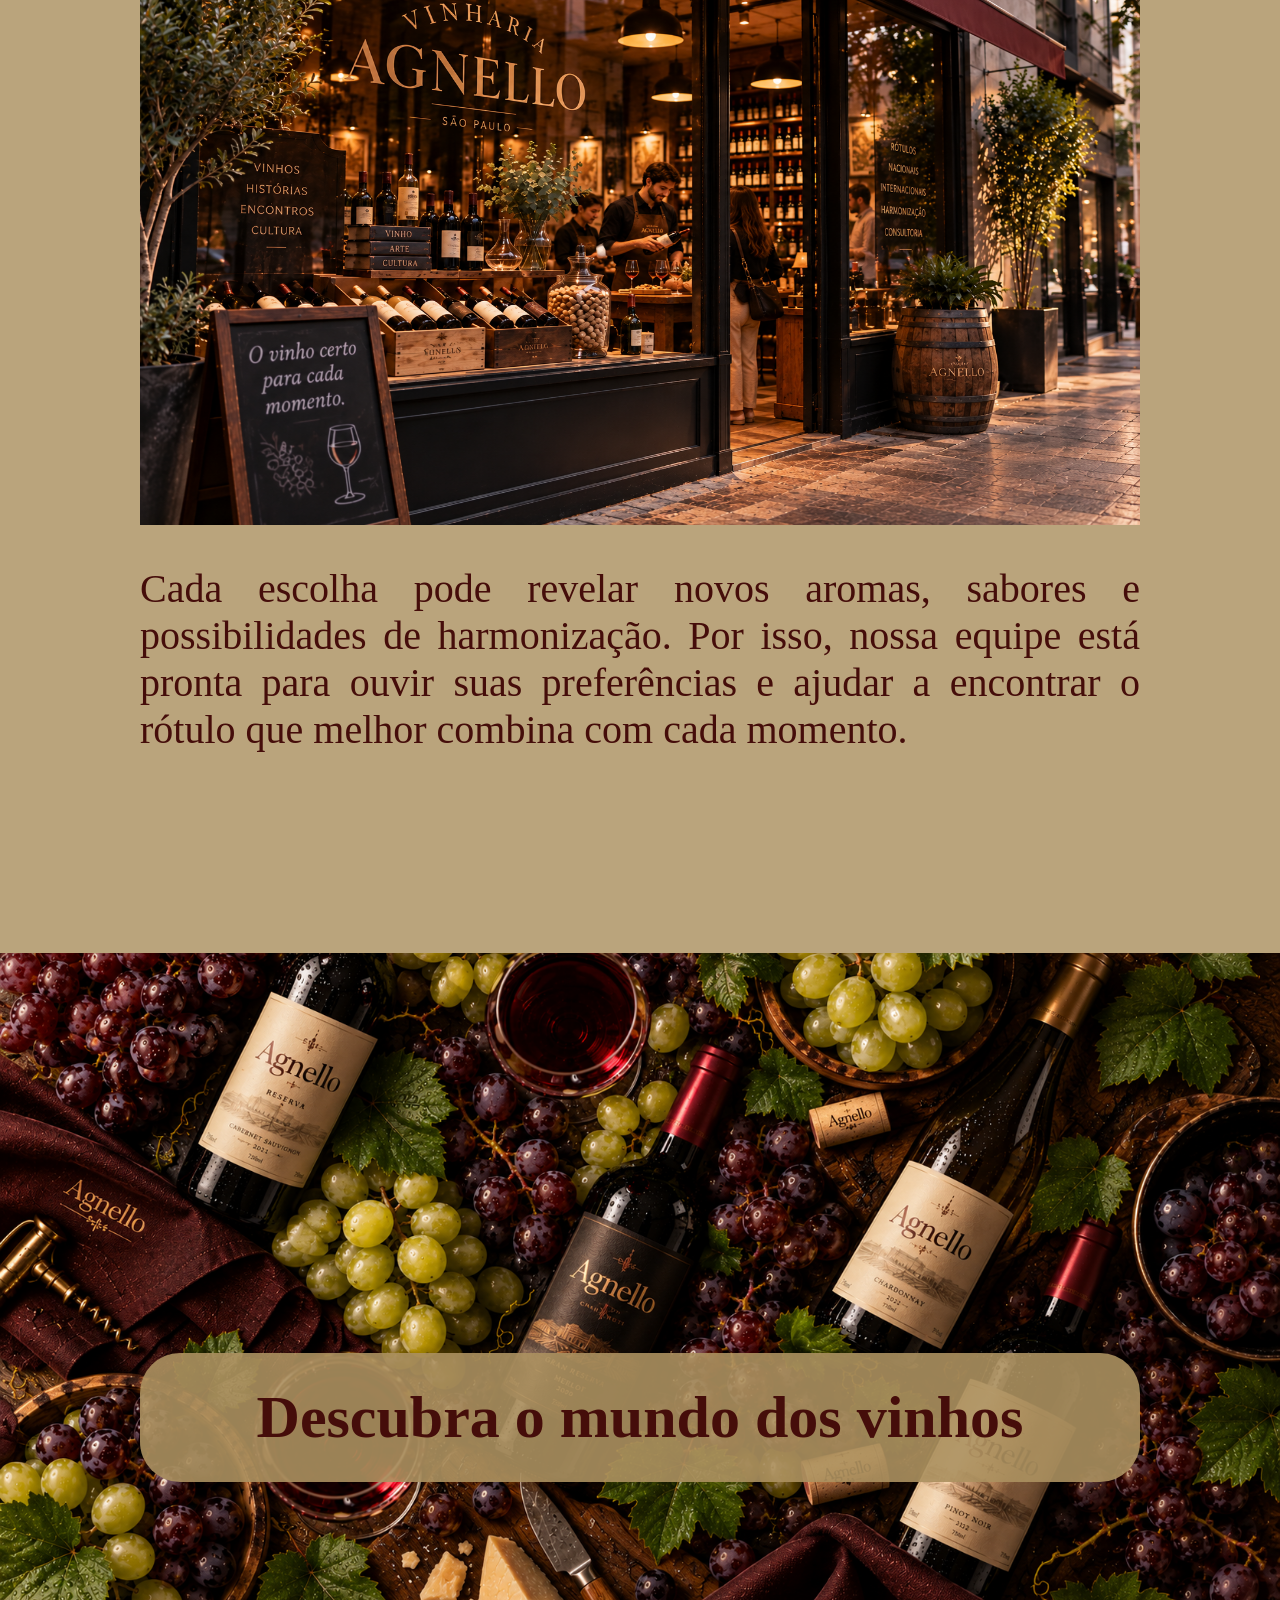
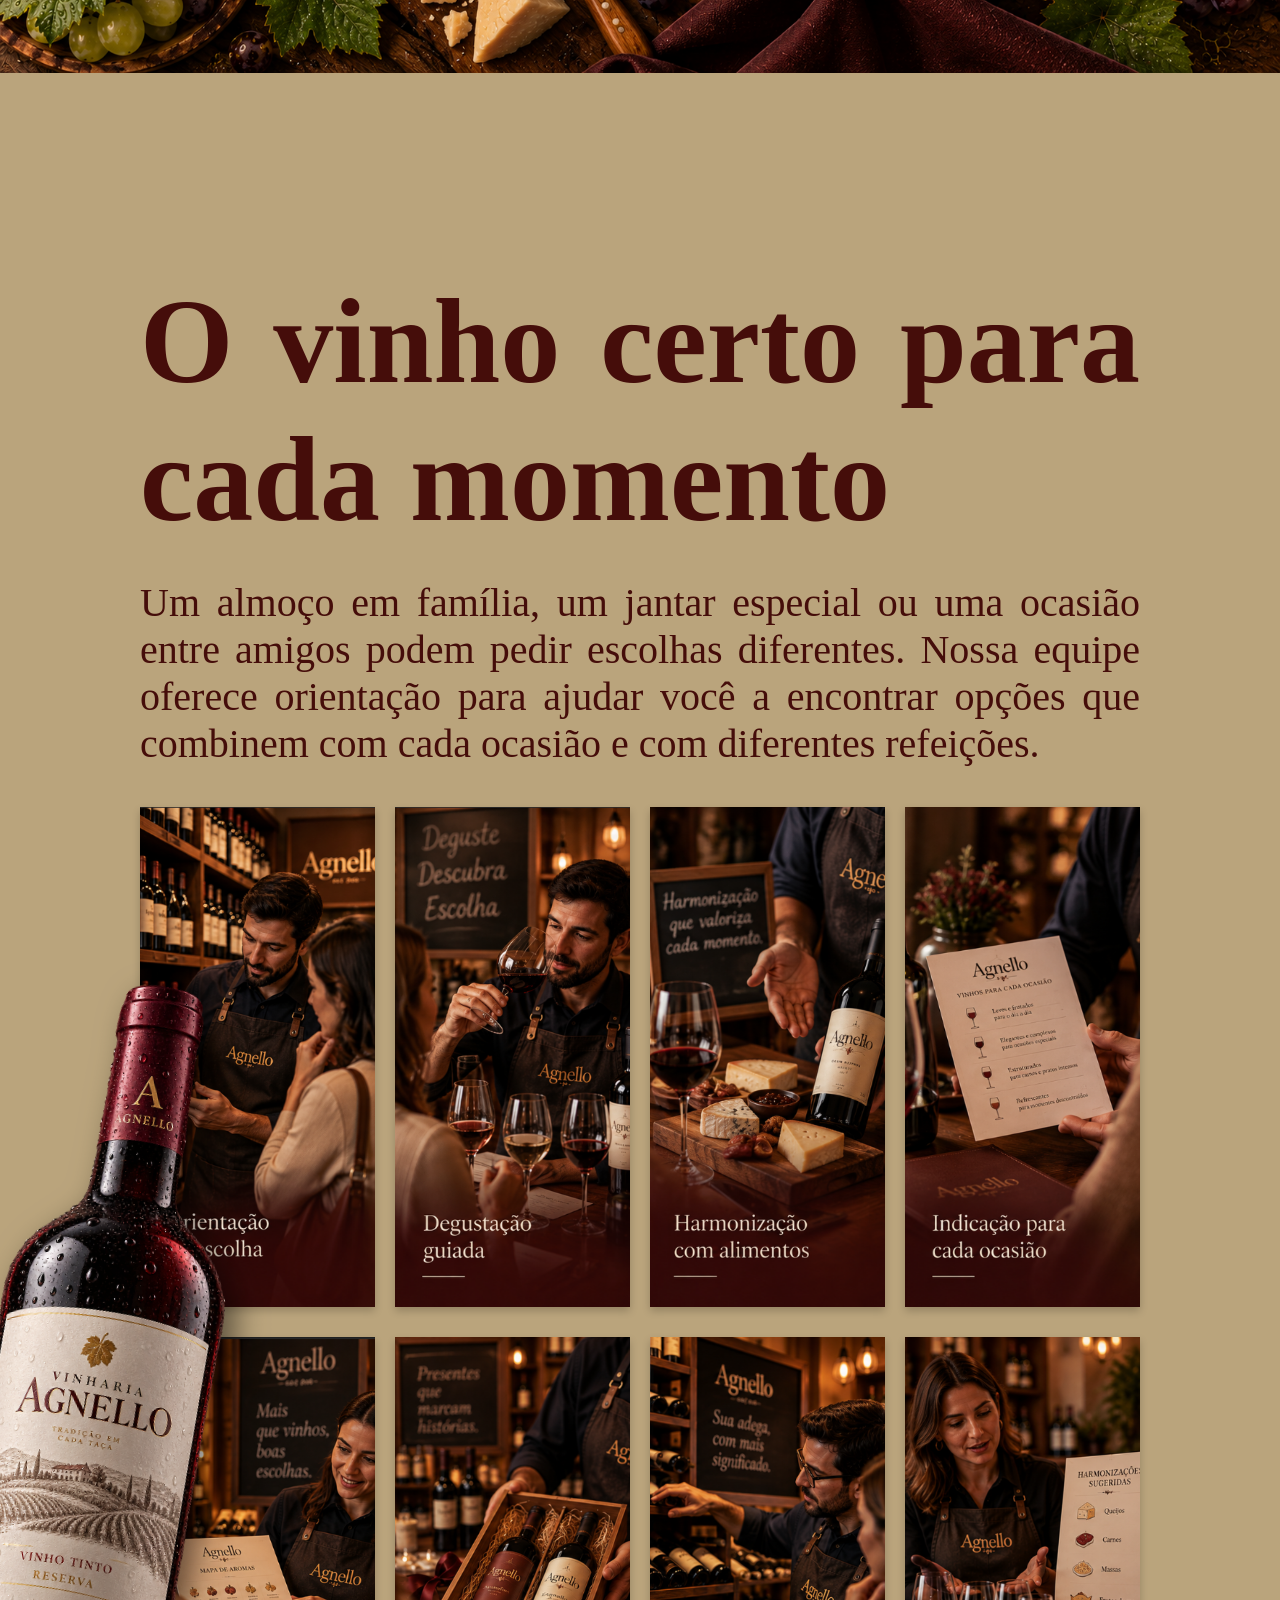
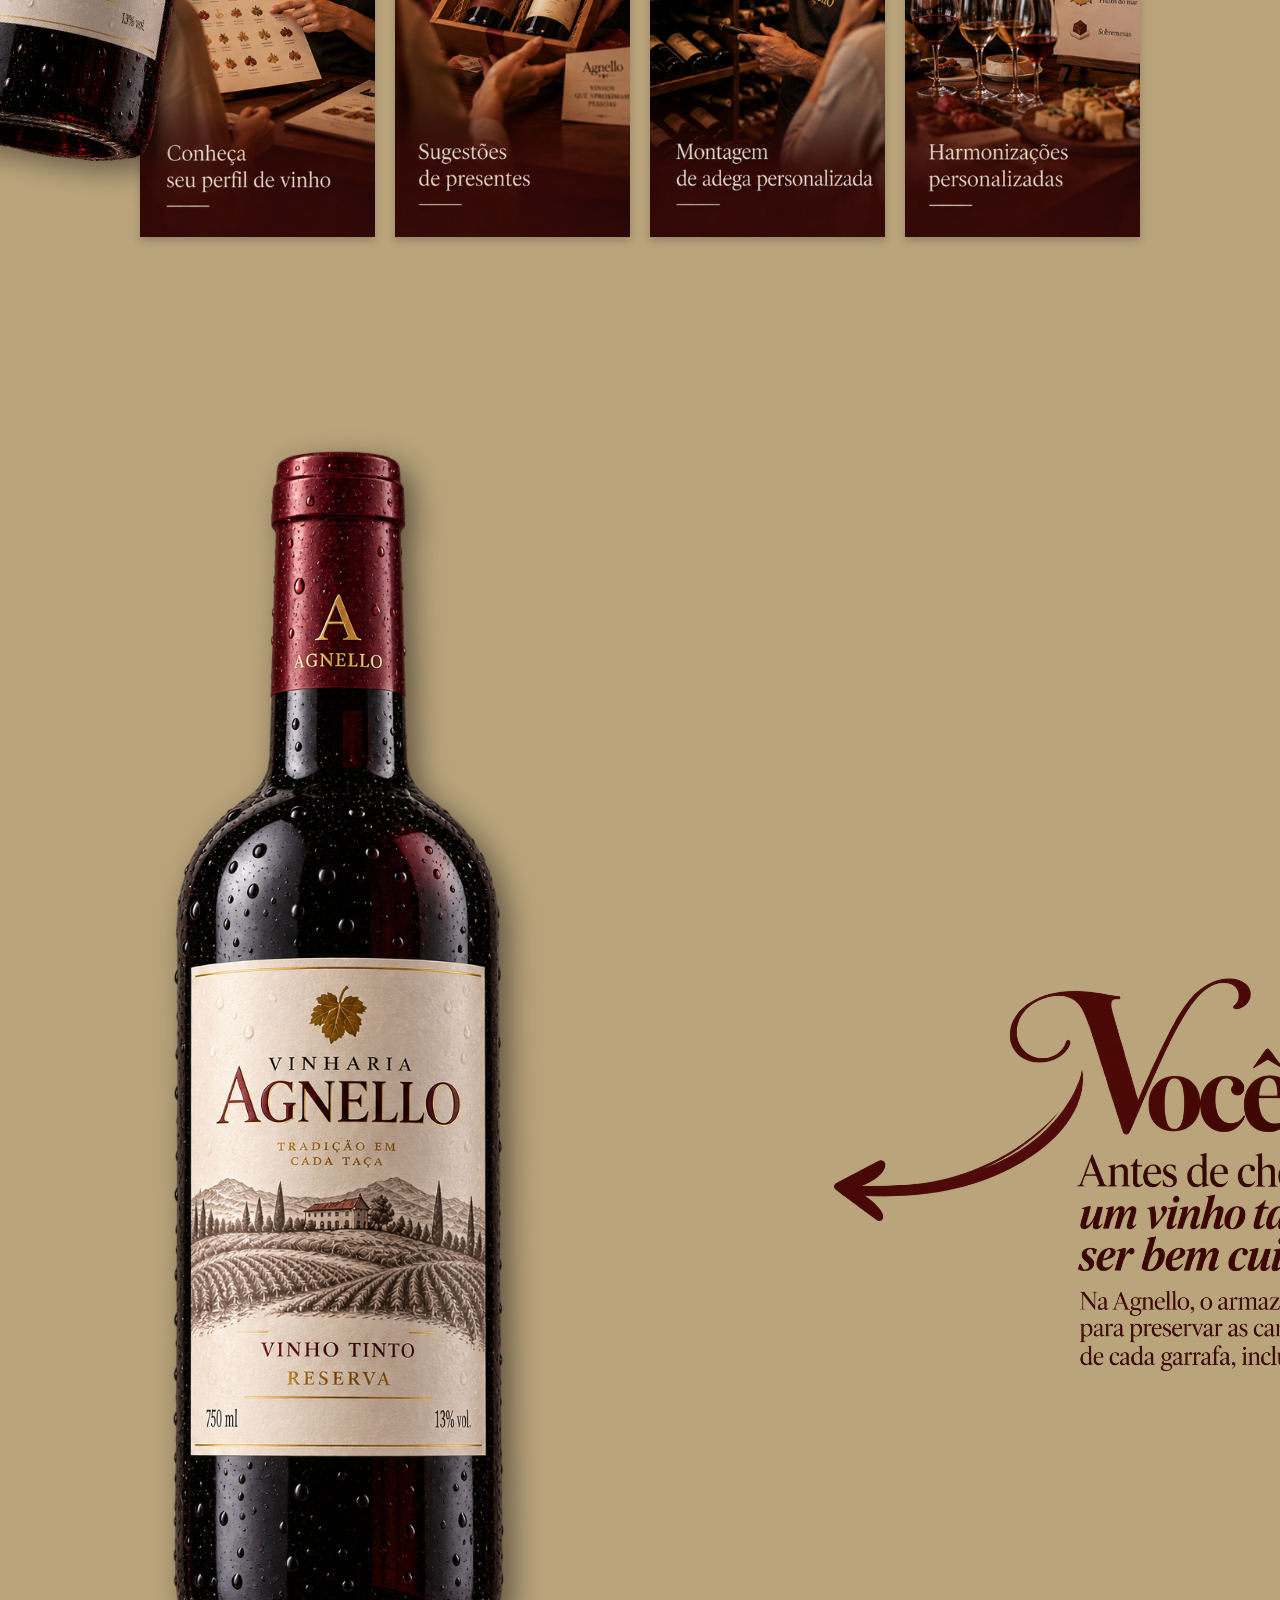
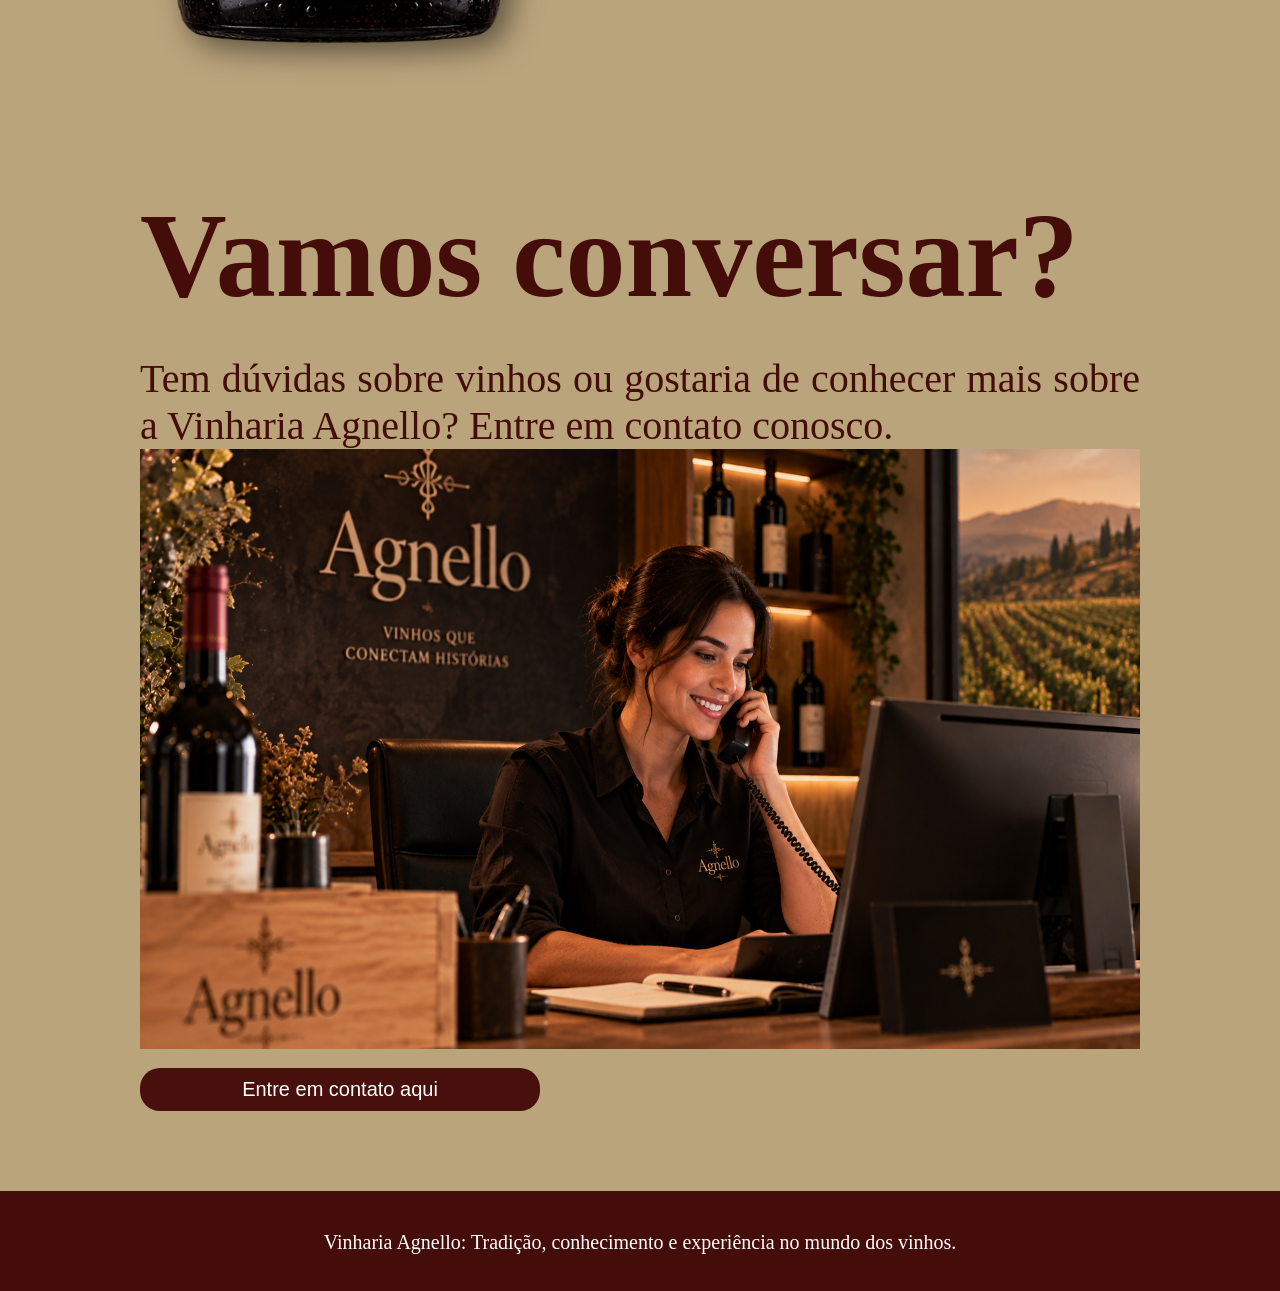
==== commit b1633a49: "Penúltima atualização, páginas prontas, daqui pra frente somente detalhes" ====
--- a/index.html
+++ b/index.html
@@ -4,7 +4,8 @@
     <meta charset="UTF-8">
     <meta name="viewport" content="width=device-width, initial-scale=1.0">
     <title>Vinharia Agnello</title>
-    <link rel="stylesheet" href="src/css/style.css">
+    <link rel="stylesheet" href="src//css/style.css">
+    
 </head>
 <body>
 
@@ -13,8 +14,8 @@
             <ul>
                 <li><a href="index.html"><b>Home</b></a></li>
                 <li><a href="src/pages/historia.html"><b>História</b></a></li>
-                <li><a href="src/pages/vinhos.html"><b>Vinhos</b></a></li>
-                <li><a href="pages/experiencia.html"><b>Experiência</b></a></li>
+                <li><a href="src/pages/listavinhos.html"><b>Vinhos</b></a></li>
+                <li><a href="src/pages/experiencia.html"><b>Experiência</b></a></li>
                 <li><a href="src/pages/contato.html"><b>Contato</b></a></li>
             </ul>
             <video autoplay muted loop>
@@ -76,17 +77,49 @@
      <img src="src/assets/imgs/rolha_2_sem_fundo (1).png" class="rolha2" alt="">
      <img src="src/assets/imgs/avental.png" class="avental" alt="">
 
-    <div class="galeria-vinhos">
-        <img src="src/assets/imgs/degustacao1.png" alt="Orientação na escolha">
-        <img src="src/assets/imgs/degustacao2.png" alt="Degustação">
-        <img src="src/assets/imgs/degustacao3.png" alt="Harmonização">
-        <img src="src/assets/imgs/degustacao4.png" alt="Escolha do vinho">
-        <img src="src/assets/imgs/degustacao5.png" alt="Orientação na escolha">
-        <img src="src/assets/imgs/degustacao6.png" alt="Degustação">
-        <img src="src/assets/imgs/degustacao7.png" alt="Harmonização">
-        <img src="src/assets/imgs/degustacao8.png" alt="Escolha do vinho">
-    </div>
+<div class="galeria-vinhos">
 
+    <a href="src/pages/experiencia.html">
+        <img src="src/assets/imgs/degustacao1.png"
+             alt="Orientação na escolha">
+    </a>
+
+    <a href="src/pages/experiencia.html#degustacao">
+        <img src="src/assets/imgs/degustacao2.png"
+             alt="Degustação">
+    </a>
+
+    <a href="src/pages/experiencia.html#harmonizacao">
+        <img src="src/assets/imgs/degustacao3.png"
+             alt="Harmonização com alimentos">
+    </a>
+
+    <a href="src/pages/experiencia.html#ocasiao">
+        <img src="src/assets/imgs/degustacao4.png"
+             alt="Indicação para cada ocasião">
+    </a>
+
+    <a href="src/pages/experiencia.html#perfil">
+        <img src="src/assets/imgs/degustacao5.png"
+             alt="Perfil de vinho">
+    </a>
+
+    <a href="src/pages/experiencia.html#presentes">
+        <img src="src/assets/imgs/degustacao6.png"
+             alt="Sugestões de presentes">
+    </a>
+
+    <a href="src/pages/experiencia.html#adega">
+        <img src="src/assets/imgs/degustacao7.png"
+             alt="Adega personalizada">
+    </a>
+
+    <a href="src/pages/experiencia.html#harmonizacao-personalizada">
+        <img src="src/assets/imgs/degustacao8.png"
+             alt="Harmonização personalizada">
+    </a>
+
+</div>
 
      </div>
          <div class="garrafaVermelha">
--- a/src/css/style.css
+++ b/src/css/style.css
@@ -81,14 +81,14 @@
     height: auto !important;
 }
 
-.boasvindas h1 {
+/* .boasvindas h1 {
     margin-top: 40px;
-    font-size: 30px;
+    font-size: 50px;
     display: flex;
     justify-content: center;
     font-size: 80px;
     
-}
+} */
 
 .boasvindas p {
     max-width: 1000px;
@@ -104,6 +104,15 @@
     text-align: justify;
     margin-top: 120px;
     font-size: 40px;
+    color: rgb(69, 13, 10);
+}
+
+.sobreVinharia h1 {
+    max-width: 1000px;
+    margin: 80px auto;
+    text-align: justify;
+    margin-top: 120px;
+    font-size: 130px;
     color: rgb(69, 13, 10);
 }
 
@@ -283,8 +292,14 @@
     color: rgb(69, 13, 10);
 }
 
+.vinhocerto h1 {
+font-size: 120px;
+    color: rgb(69, 13, 10);
+}
+
 .vinhocerto p {
     margin-top: 30px;
+
    
 }
 
@@ -300,6 +315,12 @@
 .contato p {
     margin-top: 30px;
  
+}
+
+.contato h1 {
+    margin-top: 30px;
+    font-size: 120px;
+    color: rgb(69, 13, 10);
 }
 
 footer {
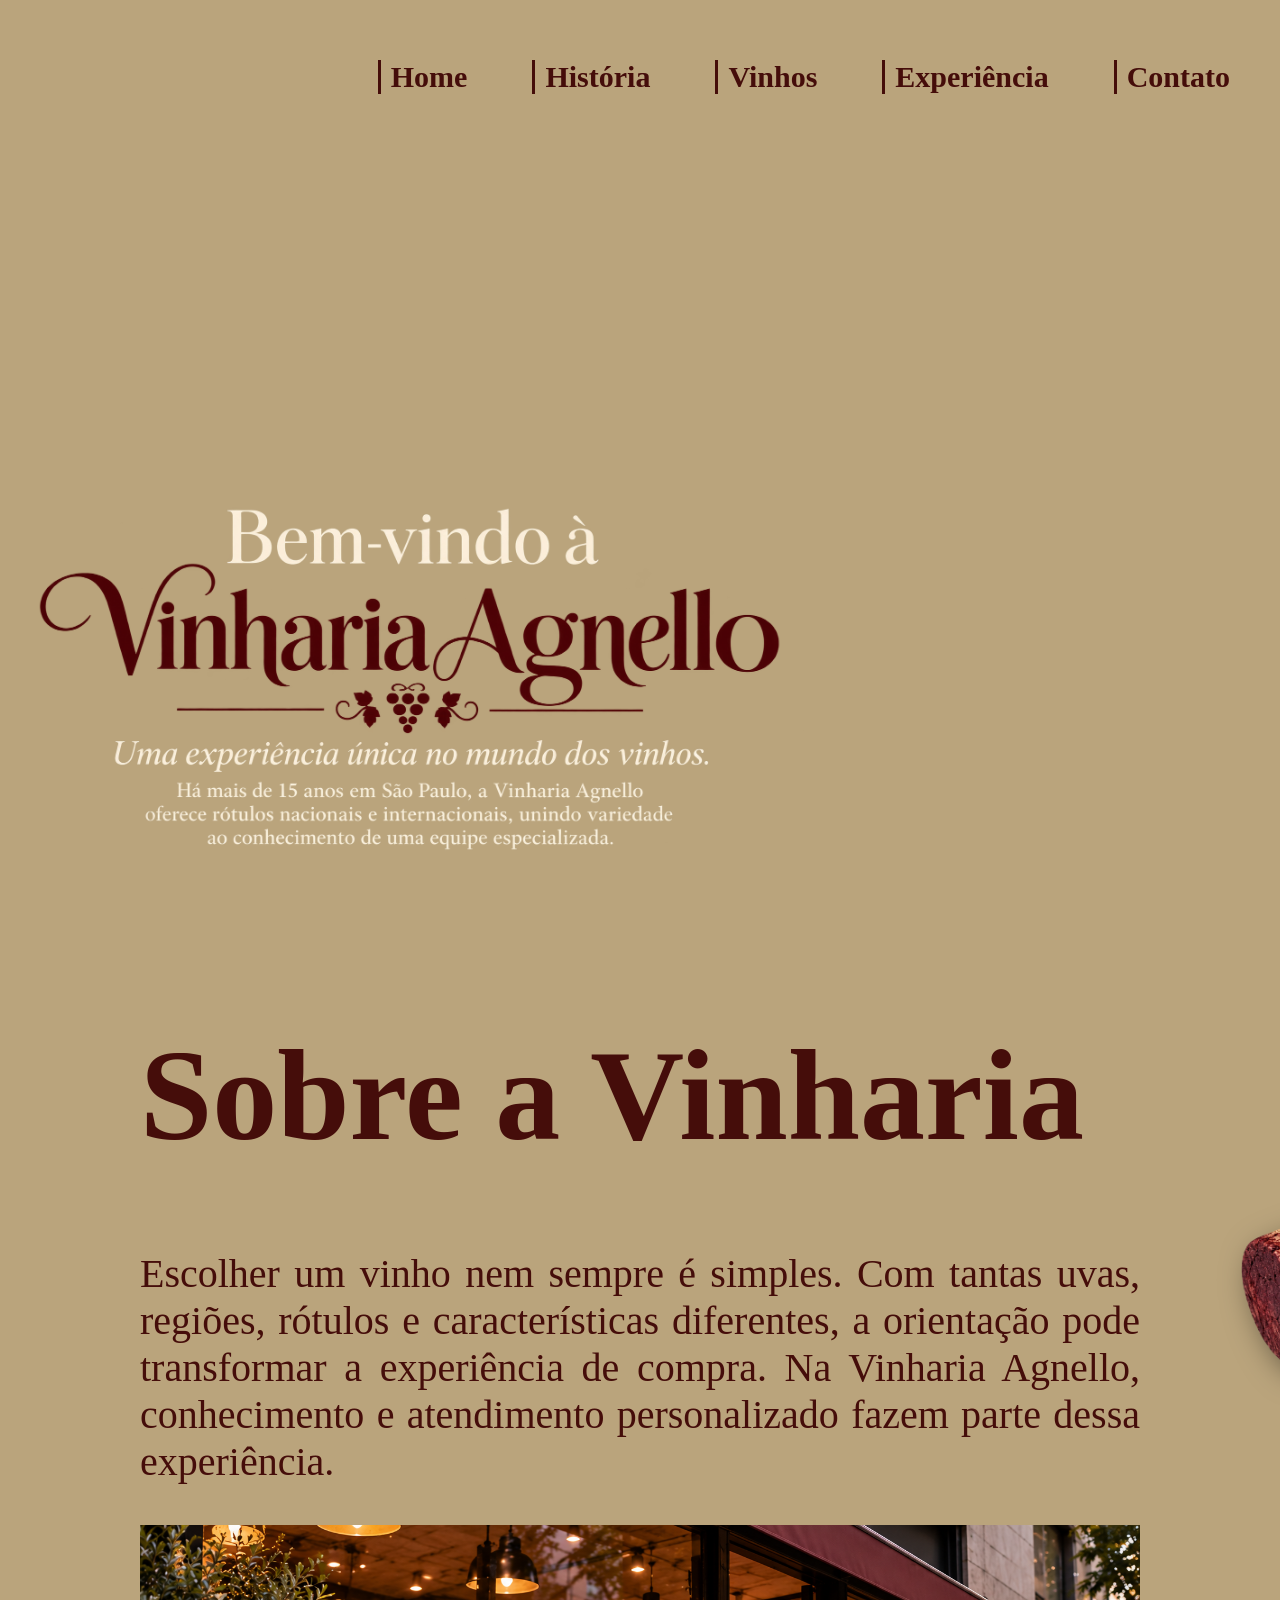
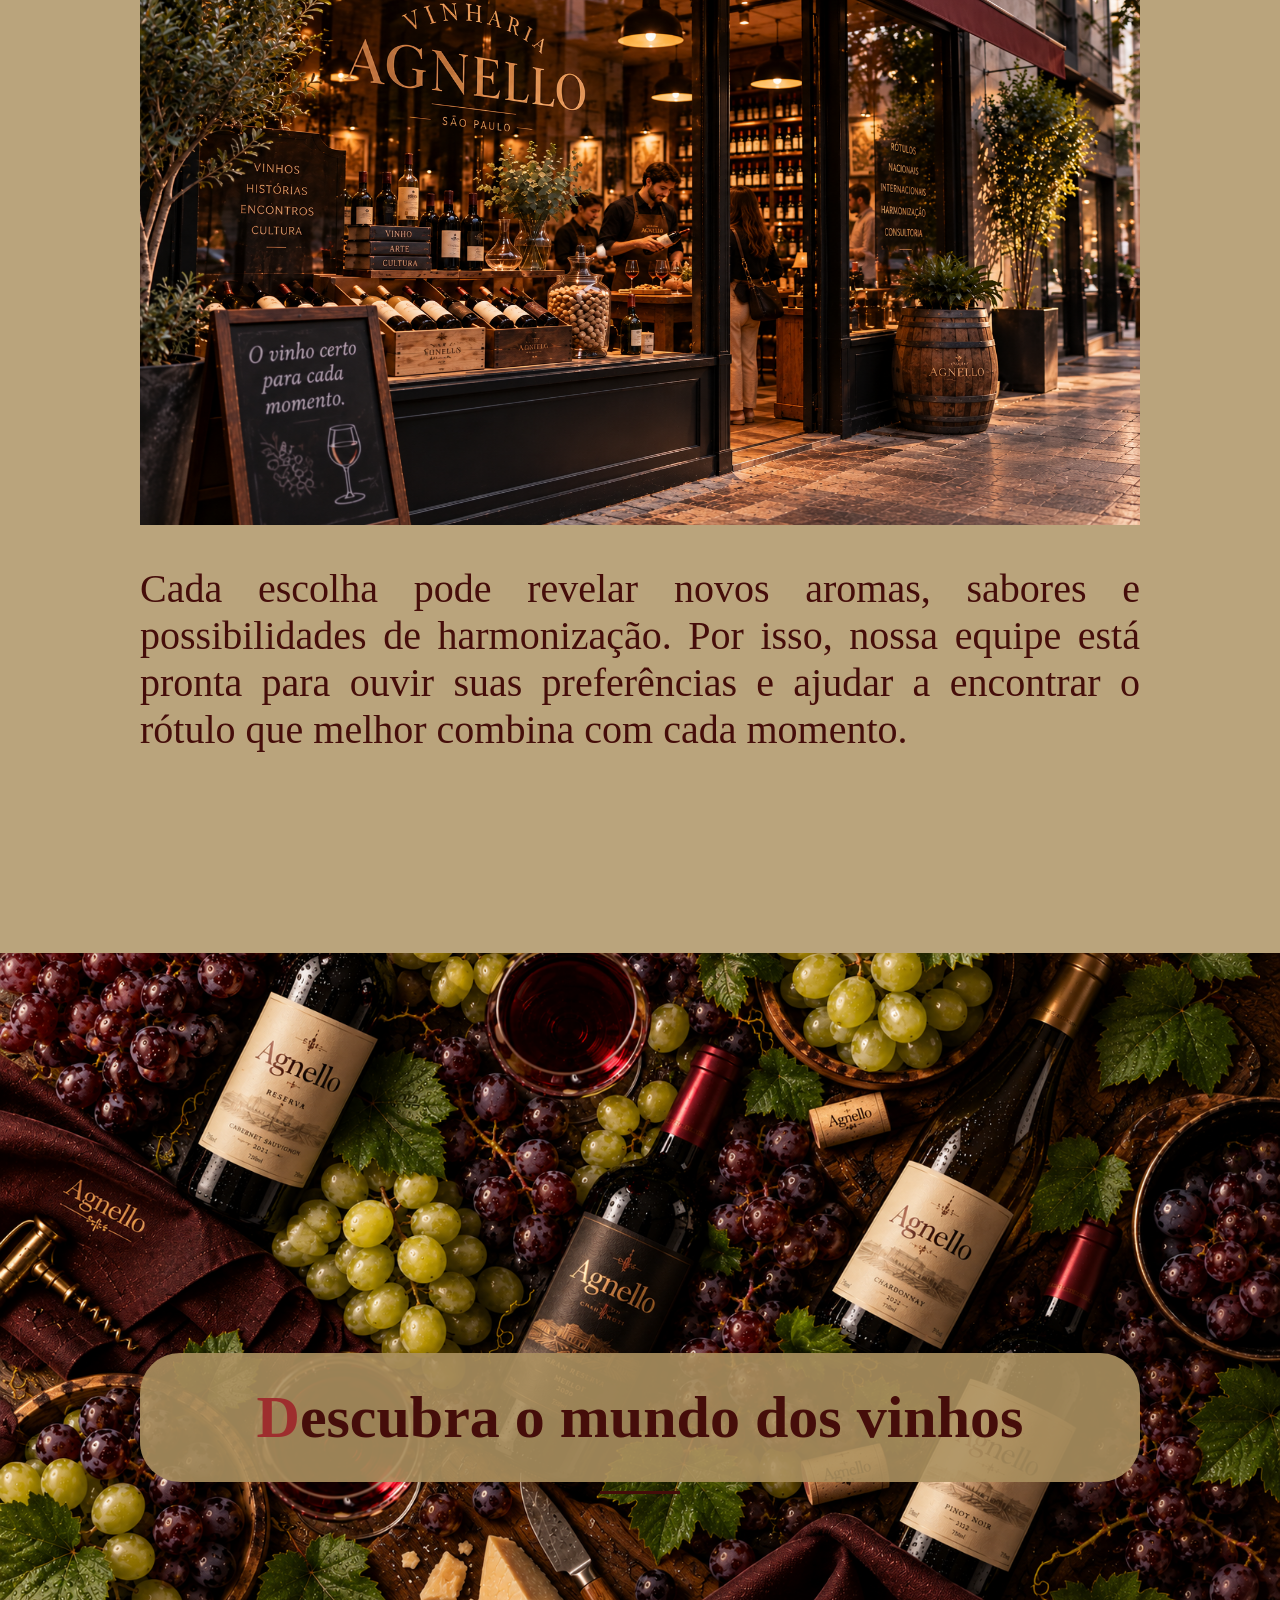
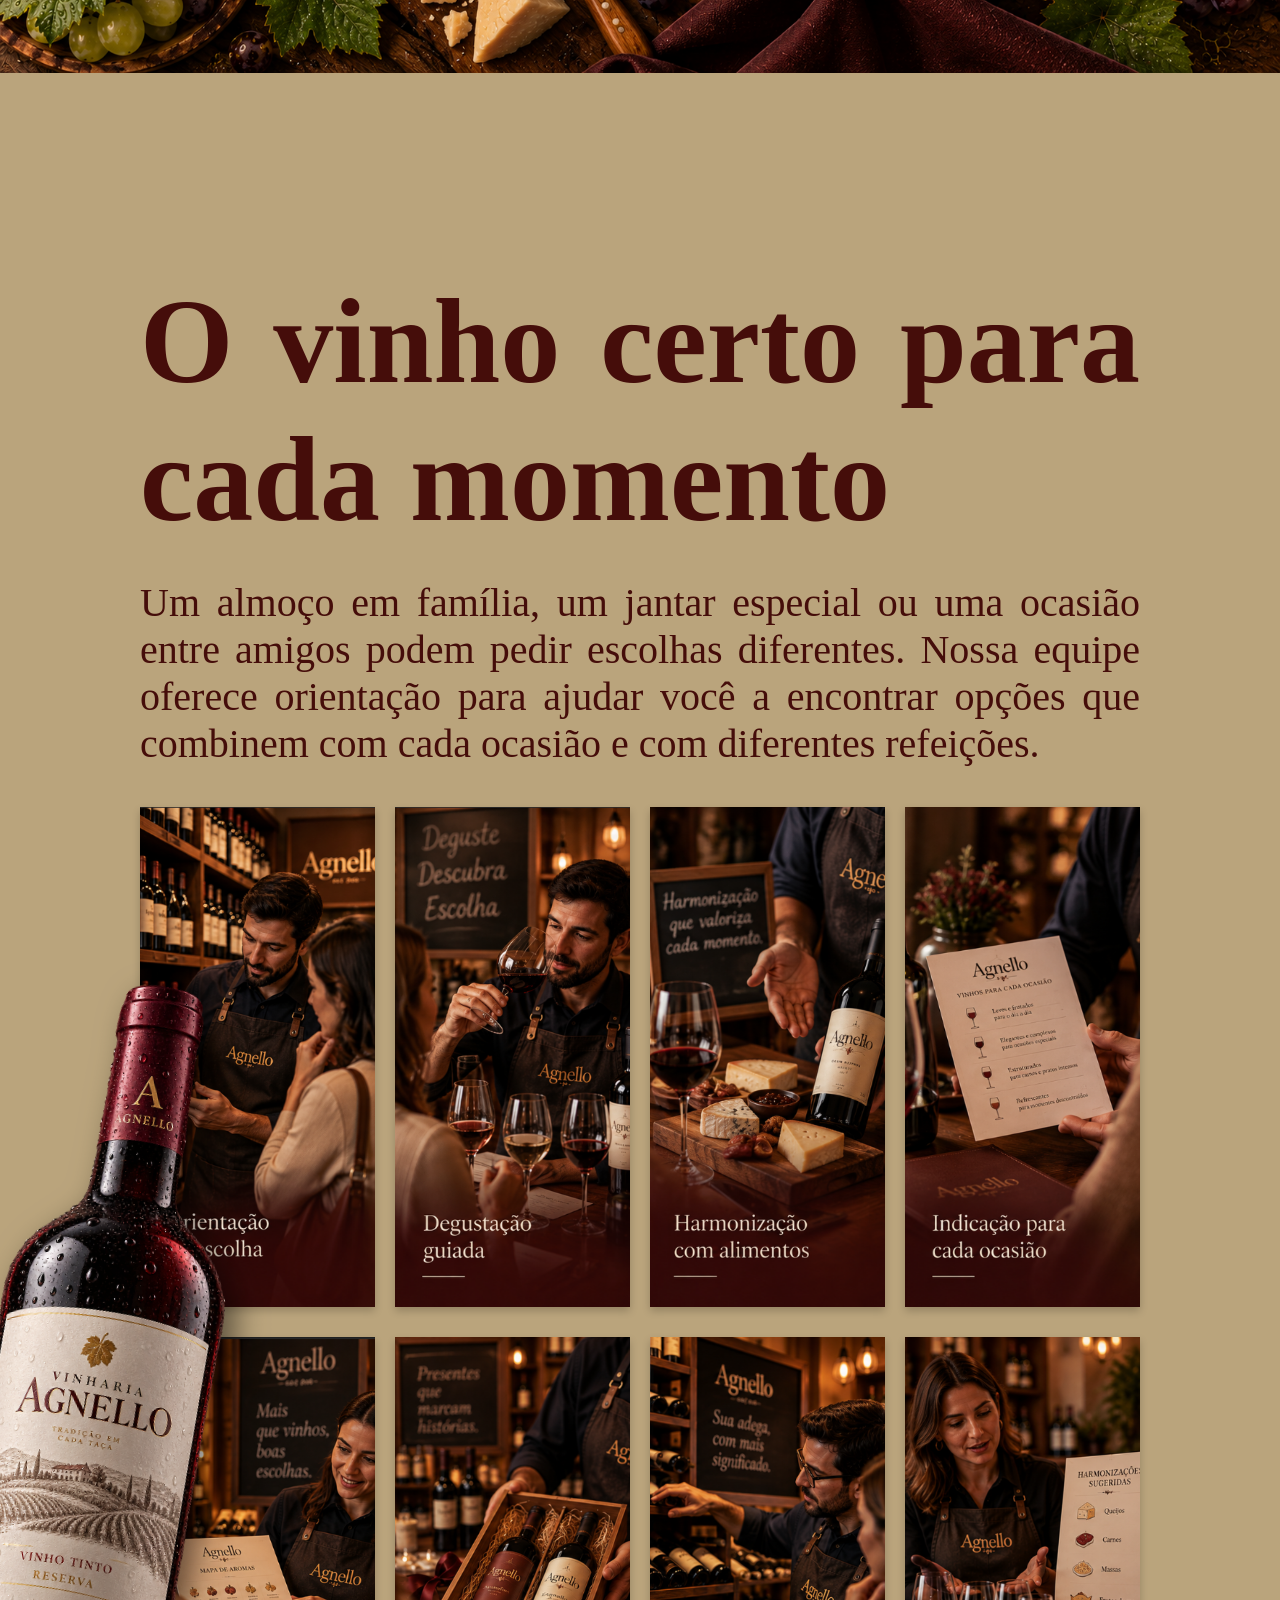
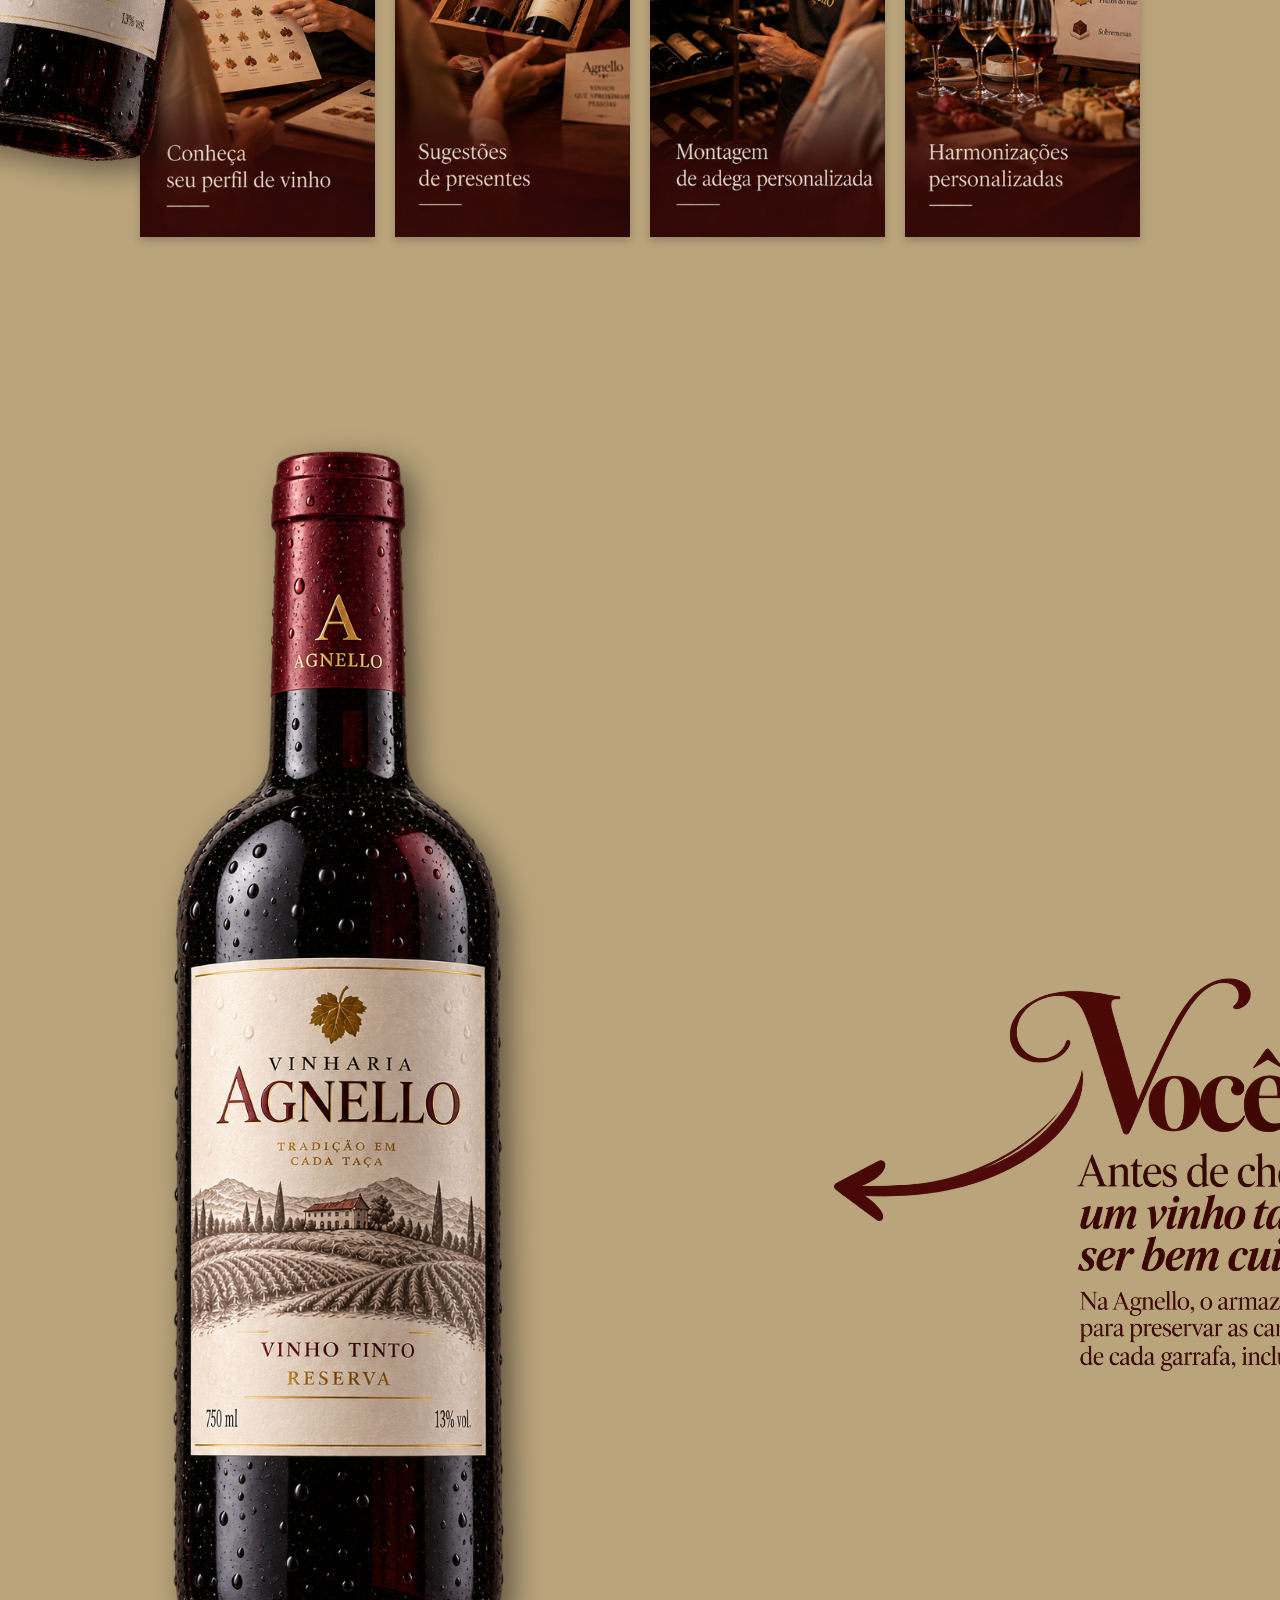
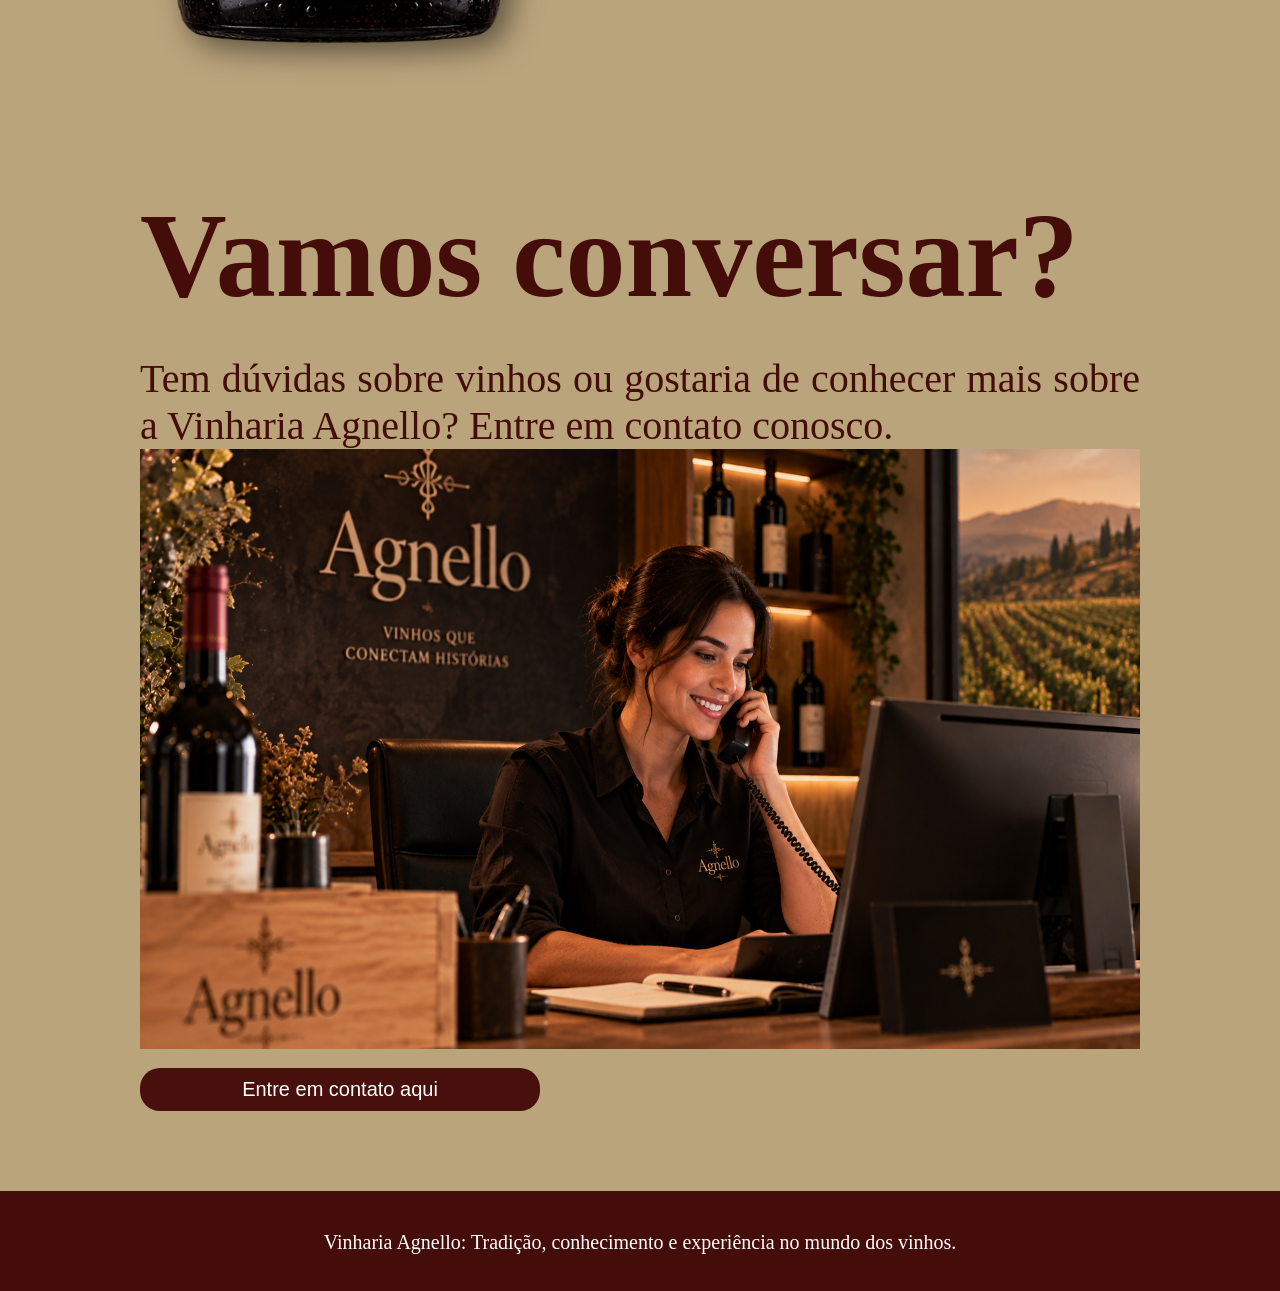
==== commit 0c190ccb: "Adiciona efeitos visuais e vídeos de demonstração" ====
--- a/index.html
+++ b/index.html
@@ -3,8 +3,11 @@
 <head>
     <meta charset="UTF-8">
     <meta name="viewport" content="width=device-width, initial-scale=1.0">
+    <meta name="keywords" content="vinhos, adega, degustação, harmonização">
+    <meta name="description" content="Conheça a Vinharia Agnello, uma adega especializada em vinhos e experiências de harmonização.">
     <title>Vinharia Agnello</title>
-    <link rel="stylesheet" href="src//css/style.css">
+    <link rel="stylesheet" href="src/css/style.css">
+    <link rel="stylesheet" href="src/css/efeitos.css">
     
 </head>
 <body>
--- a/src/css/style.css
+++ b/src/css/style.css
@@ -60,6 +60,13 @@
 .cabecalho a:hover {
     color: rgb(255, 255, 255);
     transform: translateY(-5px);
+     
+}
+
+.cabecalho a:hover {
+    color: rgb(255, 255, 255);
+    transform: scale(1.4);
+   
 }
 
 .titulo {
@@ -81,15 +88,6 @@
     height: auto !important;
 }
 
-/* .boasvindas h1 {
-    margin-top: 40px;
-    font-size: 50px;
-    display: flex;
-    justify-content: center;
-    font-size: 80px;
-    
-} */
-
 .boasvindas p {
     max-width: 1000px;
     margin: 80px auto;
@@ -265,7 +263,13 @@
     position: relative;
     top: 400px;
     text-align: center;
-    
+    transition: transform 0.3s ease;
+    
+}
+
+.descubraVinhos h1:hover {
+    transform: scale(1.2);
+    background-color: rgba(255, 255, 255, 0.897);
     
 }
 
@@ -394,7 +398,3 @@
     text-decoration: none;
 }
 
-
-
-   
-    
--- a/src/css/efeitos.css
+++ b/src/css/efeitos.css
@@ -0,0 +1,144 @@
+/* =========================================
+   1. MENU E LINKS
+   ========================================= */
+
+.cabecalho a,
+.rodapeVoltar a {
+    display: inline-block;
+    transition: transform 0.4s ease, color 0.4s ease;
+}
+
+.cabecalho a:hover {
+    color: white;
+    transform: translateY(-5px) scale(1.1);
+}
+
+.rodapeVoltar a:hover {
+    color: rgb(236, 226, 130);
+    transform: translateY(-5px);
+}
+
+/* Pseudo-classe :focus-visible
+   Destaque ao navegar pelos links usando o teclado */
+
+.cabecalho a:focus-visible,
+.rodapeVoltar a:focus-visible,
+.tabelavinhos:focus-visible {
+    outline: 3px solid rgb(69, 13, 10);
+    outline-offset: 4px;
+}
+
+/* =========================================
+   2. TÍTULO "DESCUBRA VINHOS"
+   ========================================= */
+
+.descubraVinhos h1 {
+    transition: transform 0.4s ease, background-color 0.4s ease;
+}
+
+.descubraVinhos h1:hover {
+    transform: scale(1.1);
+    background-color: rgba(255, 255, 255, 0.897);
+}
+
+/* Pseudo-elemento ::after
+   Linha decorativa abaixo do título */
+
+.descubraVinhos h1 {
+    position: relative;
+}
+
+.descubraVinhos h1::after {
+    content: "";
+    position: absolute;
+    width: 80px;
+    height: 3px;
+    background-color: rgb(69, 13, 10);
+    left: 50%;
+    bottom: -12px;
+    transform: translateX(-50%);
+}
+
+/* Pseudo-elemento ::first-letter
+   Destaque na primeira letra do título */
+
+.descubraVinhos h1::first-letter {
+    color: rgb(158, 46, 46);
+}
+
+/* =========================================
+   3. BOTÃO DA TABELA DE VINHOS
+   ========================================= */
+
+.tabelavinhos {
+    transition: background-color 0.4s ease,
+                color 0.4s ease,
+                transform 0.4s ease;
+}
+
+.tabelavinhos:hover {
+    transform: scale(1.03);
+}
+
+/* Pseudo-elemento ::after no botão */
+
+.tabelavinhos::after {
+    content: " →";
+    display: inline-block;
+    transition: transform 0.3s ease;
+}
+
+.tabelavinhos:hover::after {
+    transform: translateX(5px);
+}
+
+/* =========================================
+   4. MENSAGENS DE PREÇO
+   ========================================= */
+
+.listaVinhos li:hover .mensagemPreco {
+    display: block;
+}
+
+/* =========================================
+   5. ANIMAÇÃO DE ENTRADA DAS GARRAFAS
+   ========================================= */
+
+/* Uma única animação compartilhada pelas garrafas */
+
+@keyframes entrarDireita {
+    from {
+        opacity: 0;
+        transform: translateX(1200px);
+    }
+
+    to {
+        opacity: 1;
+        transform: translateX(0);
+    }
+}
+
+/* Configuração da animação */
+
+.merlot,
+.syrah,
+.malbec,
+.pinot,
+.chardonnay,
+.sauvignon,
+.rose,
+.espumante,
+.porto {
+    animation: entrarDireita linear both;
+    animation-timeline: view();
+    animation-range: entry 0% entry 80%;
+}
+
+/* =========================================
+   6. SELEÇÃO DE TEXTO
+   ========================================= */
+
+::selection {
+    color: white;
+    background-color: rgb(69, 13, 10);
+}
